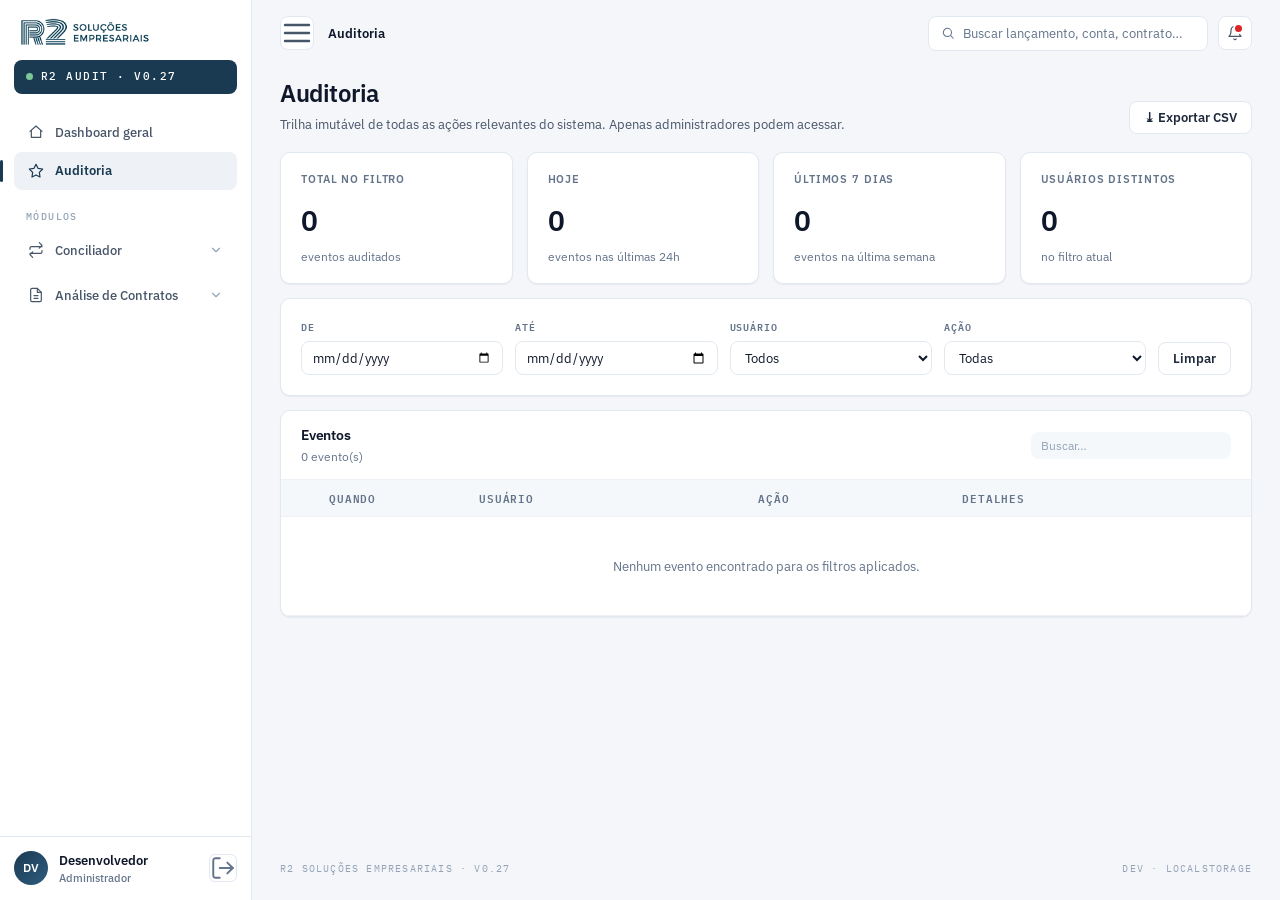
==== auditoria.html @ b6340989 "v0.27 · atalhos de navegacao + filtros persistentes (rel/aud) + skeletons Atalhos de navegacao rapid" ====
<!DOCTYPE html>
<html lang="pt-BR">
<head>
<meta charset="UTF-8">
<meta name="viewport" content="width=device-width, initial-scale=1.0">
<title>Auditoria · R2 Audit</title>
<link rel="stylesheet" href="styles/theme.css?v=0.27">
<link rel="stylesheet" href="shared.css?v=0.27">
<style>
  .aud-head { display: flex; align-items: flex-end; justify-content: space-between; gap: 14px; margin-bottom: 18px; flex-wrap: wrap; }
  .aud-head h1 { font-size: 24px; font-weight: 600; letter-spacing: -0.02em; margin-bottom: 4px; }
  .aud-head p { font-size: 13px; color: var(--ink-3); }

  .aud-filters { display: grid; grid-template-columns: 1fr 1fr 1fr 1fr auto; gap: 12px; align-items: end; }
  .aud-filters .field { display: flex; flex-direction: column; gap: 4px; }
  .aud-filters label {
    font-family: var(--font-mono);
    font-size: 9.5px;
    font-weight: 600;
    text-transform: uppercase;
    letter-spacing: 0.10em;
    color: var(--ink-4);
  }
  .aud-filters input,
  .aud-filters select {
    padding: 7px 10px;
    background: var(--surface);
    color: var(--ink-1);
    border: 1px solid var(--line);
    border-radius: var(--r-md);
    font-size: 12.5px;
    font-family: inherit;
  }
  .aud-filters input:focus,
  .aud-filters select:focus { outline: none; border-color: var(--navy); box-shadow: 0 0 0 3px rgba(26,58,82,.12); }
  @media (max-width: 900px) {
    .aud-filters { grid-template-columns: 1fr 1fr; }
    .aud-filters .actions { grid-column: 1 / -1; display: flex; justify-content: flex-end; }
  }
  @media (max-width: 480px) { .aud-filters { grid-template-columns: 1fr; } }

  .aud-stats {
    display: grid;
    grid-template-columns: repeat(4, 1fr);
    gap: 14px;
    margin-bottom: 14px;
  }
  @media (max-width: 760px) { .aud-stats { grid-template-columns: repeat(2, 1fr); } }

  .aud-tbl { width: 100%; border-collapse: collapse; font-size: 12.5px; }
  .aud-tbl thead th {
    background: var(--navy-tint);
    padding: 10px 16px;
    text-align: left;
    font-family: var(--font-mono);
    font-size: 10.5px;
    text-transform: uppercase;
    letter-spacing: 0.08em;
    color: var(--ink-4);
    font-weight: 600;
    border-bottom: 1px solid var(--line-2);
  }
  .aud-tbl tbody td {
    padding: 11px 16px;
    border-bottom: 1px solid var(--line-2);
    color: var(--ink-2);
    vertical-align: top;
  }
  .aud-tbl tbody tr:hover { background: var(--navy-tint); cursor: pointer; }
  .aud-tbl tbody tr.is-open { background: var(--navy-tint); }
  .aud-tbl .ts {
    font-family: var(--font-mono);
    font-size: 11.5px;
    color: var(--ink-3);
    white-space: nowrap;
  }
  .aud-tbl .acao {
    font-family: var(--font-mono);
    font-size: 11.5px;
    color: var(--navy);
    font-weight: 600;
    white-space: nowrap;
  }
  .aud-tbl .user { font-weight: 500; }
  .aud-tbl .perfil-pill {
    display: inline-block;
    font-family: var(--font-mono);
    font-size: 9.5px;
    padding: 1px 7px;
    border-radius: 999px;
    background: var(--ambig-soft);
    color: var(--ambig);
    margin-left: 4px;
    text-transform: uppercase;
    letter-spacing: 0.06em;
    font-weight: 600;
  }
  .aud-tbl .perfil-pill.operador { background: var(--navy-soft); color: var(--navy); }

  .aud-tbl .det-resumo {
    font-size: 11.5px;
    color: var(--ink-4);
    font-family: var(--font-mono);
  }
  .aud-det {
    background: var(--surface);
    padding: 0;
  }
  .aud-det pre {
    margin: 0;
    padding: 12px 16px;
    font-family: var(--font-mono);
    font-size: 11px;
    color: var(--ink-2);
    background: var(--navy-tint);
    border-top: 1px solid var(--line-2);
    white-space: pre-wrap;
    word-break: break-word;
    line-height: 1.55;
    border-left: 3px solid var(--navy);
    margin-left: 30px;
  }

  @media (max-width: 760px) {
    .aud-tbl { min-width: 640px; }
  }

  .aud-load-more {
    padding: 14px;
    text-align: center;
    border-top: 1px solid var(--line-2);
  }
</style>
</head>
<body>

<div class="r2a-shell r2-app">
  <aside class="r2a-sidebar r2-side"></aside>

  <div class="r2a-main r2-main">
    <header class="r2a-topbar r2-top"></header>

    <div class="r2a-content r2-content">
      <section>

        <div class="aud-head">
          <div>
            <h1>Auditoria</h1>
            <p>Trilha imutável de todas as ações relevantes do sistema. Apenas administradores podem acessar.</p>
          </div>
          <div>
            <button class="r2-btn r2-btn--ghost" id="btn-export">⤓ Exportar CSV</button>
          </div>
        </div>

        <div class="aud-stats" id="aud-stats"></div>

        <div class="r2-card" style="margin-bottom: 14px;">
          <div class="r2-card__body">
            <div class="aud-filters">
              <div class="field">
                <label>De</label>
                <input type="date" id="f-ini">
              </div>
              <div class="field">
                <label>Até</label>
                <input type="date" id="f-fim">
              </div>
              <div class="field">
                <label>Usuário</label>
                <select id="f-user"><option value="all">Todos</option></select>
              </div>
              <div class="field">
                <label>Ação</label>
                <select id="f-acao"><option value="all">Todas</option></select>
              </div>
              <div class="actions">
                <button class="r2-btn r2-btn--ghost" id="btn-limpar">Limpar</button>
              </div>
            </div>
          </div>
        </div>

        <div class="r2-card">
          <div class="r2-card__head">
            <div>
              <h3 class="r2-card__title">Eventos</h3>
              <div class="r2-card__hint" id="head-hint">Carregando…</div>
            </div>
            <div>
              <input type="text" id="f-busca" placeholder="Buscar…" style="padding: 6px 10px; background: var(--navy-tint); border: 0; border-radius: var(--r-md); font-size: 12px; width: 200px;">
            </div>
          </div>
          <div class="r2-card__body r2-card__body--flush">
            <table class="aud-tbl">
              <thead>
                <tr>
                  <th style="width: 30px;"></th>
                  <th style="width: 150px;">Quando</th>
                  <th>Usuário</th>
                  <th>Ação</th>
                  <th>Detalhes</th>
                </tr>
              </thead>
              <tbody id="tbody-aud">
                <tr><td colspan="5" style="padding: 32px; text-align: center; color: var(--ink-4);">Carregando…</td></tr>
              </tbody>
            </table>
            <div class="aud-load-more" id="aud-load-more" style="display: none;">
              <button class="r2-btn r2-btn--ghost" id="btn-load-more">Carregar mais 100</button>
            </div>
          </div>
        </div>

      </section>
    </div>

    <footer class="r2a-footer r2-footer"></footer>
  </div>
</div>

<script src="config.js?v=0.27"></script>
<script src="shared.js?v=0.27"></script>
<script src="mock-data.js?v=0.27"></script>
<script src="data.js?v=0.27"></script>
<script>
  if (R2A.requireAuth()) {
    R2A.renderShell({ auditoria: true });
    R2A.renderFooter();
    R2A.data.init();

    const u = R2A.session.user();
    if (u.perfil !== 'admin') {
      document.querySelector('.r2-content').innerHTML = `
        <div class="r2-empty">
          <div class="icon">🔒</div>
          <h2>Acesso restrito</h2>
          <p>Apenas administradores podem acessar a auditoria. Você está como ${u.perfil || 'operador'}.</p>
          <a href="index.html" class="r2-btn r2-btn--primary" style="margin-top: 14px;">Voltar ao painel</a>
        </div>
      `;
    } else {
      iniciar();
    }

    async function iniciar() {
      const State = {
        eventos: [],
        filtered: [],
        pagina: 1,
        porPagina: 100
      };

      function uniqueValues(arr, key) {
        return [...new Set(arr.map(x => x[key]).filter(Boolean))].sort();
      }

      function fmtTs(iso) {
        if (!iso) return '—';
        const d = new Date(iso);
        const dd = String(d.getDate()).padStart(2, '0');
        const mm = String(d.getMonth() + 1).padStart(2, '0');
        const hh = String(d.getHours()).padStart(2, '0');
        const mn = String(d.getMinutes()).padStart(2, '0');
        const ss = String(d.getSeconds()).padStart(2, '0');
        return `${dd}/${mm}/${d.getFullYear()} ${hh}:${mn}:${ss}`;
      }

      function resumoDetalhes(det) {
        if (!det || typeof det !== 'object') return '—';
        const entries = Object.entries(det);
        if (entries.length === 0) return '—';
        const partes = entries.slice(0, 3).map(([k, v]) => {
          let txt;
          if (typeof v === 'object' && v !== null) txt = '…';
          else if (typeof v === 'string' && v.length > 40) txt = v.slice(0, 37) + '…';
          else txt = String(v);
          return `${k}: ${txt}`;
        });
        return partes.join(' · ') + (entries.length > 3 ? ' …' : '');
      }

      async function carregar() {
        document.getElementById('tbody-aud').innerHTML = R2A.skeleton.rows(6, ['w-8','w-15','w-20','w-15','w-30']);
        State.eventos = await R2A.data.list(R2A_CONFIG.COLLECTIONS.AUDITORIA);
        // Mais recentes primeiro
        State.eventos.sort((a, b) => (b.ts || '').localeCompare(a.ts || ''));
        popularFiltros();
        // Restaurar filtros persistidos antes de aplicar
        const f = R2A.filtros.load('auditoria', null);
        if (f) {
          if (f.ini)  document.getElementById('f-ini').value  = f.ini;
          if (f.fim)  document.getElementById('f-fim').value  = f.fim;
          if (f.user) document.getElementById('f-user').value = f.user;
          if (f.acao) document.getElementById('f-acao').value = f.acao;
          if (f.q)    document.getElementById('f-busca').value = f.q;
        }
        aplicarFiltros();
      }

      function popularFiltros() {
        const users = uniqueValues(State.eventos, 'usuario_nome');
        const acoes = uniqueValues(State.eventos, 'acao');
        document.getElementById('f-user').innerHTML =
          '<option value="all">Todos</option>' + users.map(u => `<option value="${u}">${u}</option>`).join('');
        document.getElementById('f-acao').innerHTML =
          '<option value="all">Todas</option>' + acoes.map(a => `<option value="${a}">${a}</option>`).join('');
      }

      function aplicarFiltros() {
        const ini = document.getElementById('f-ini').value;
        const fim = document.getElementById('f-fim').value;
        const user = document.getElementById('f-user').value;
        const acao = document.getElementById('f-acao').value;
        const q = (document.getElementById('f-busca').value || '').toLowerCase().trim();
        // Persiste entre visitas
        R2A.filtros.save('auditoria', { ini, fim, user, acao, q });

        State.filtered = State.eventos.filter(e => {
          const data = (e.ts || '').slice(0, 10);
          if (ini && data < ini) return false;
          if (fim && data > fim) return false;
          if (user !== 'all' && e.usuario_nome !== user) return false;
          if (acao !== 'all' && e.acao !== acao) return false;
          if (q) {
            const txt = JSON.stringify(e).toLowerCase();
            if (!txt.includes(q)) return false;
          }
          return true;
        });

        State.pagina = 1;
        render();
      }

      function render() {
        const total = State.filtered.length;
        const fim = State.pagina * State.porPagina;
        const lista = State.filtered.slice(0, fim);

        document.getElementById('head-hint').textContent =
          `${total.toLocaleString('pt-BR')} evento(s)${total > lista.length ? ` · mostrando ${lista.length.toLocaleString('pt-BR')}` : ''}`;

        // Stats
        const hoje = new Date().toISOString().slice(0, 10);
        const seteDias = new Date(); seteDias.setDate(seteDias.getDate() - 7);
        const seteDiasISO = seteDias.toISOString().slice(0, 10);

        const stats = {
          total: total,
          hoje: State.filtered.filter(e => (e.ts || '').startsWith(hoje)).length,
          semana: State.filtered.filter(e => (e.ts || '').slice(0, 10) >= seteDiasISO).length,
          usuarios: uniqueValues(State.filtered, 'usuario_nome').length
        };
        document.getElementById('aud-stats').innerHTML = `
          <div class="r2-kpi">
            <div class="r2-kpi__head"><span class="r2-kpi__label">Total no filtro</span></div>
            <div class="r2-kpi__row"><span class="r2-kpi__value">${stats.total.toLocaleString('pt-BR')}</span></div>
            <div class="r2-kpi__sub">eventos auditados</div>
          </div>
          <div class="r2-kpi">
            <div class="r2-kpi__head"><span class="r2-kpi__label">Hoje</span></div>
            <div class="r2-kpi__row"><span class="r2-kpi__value">${stats.hoje}</span></div>
            <div class="r2-kpi__sub">eventos nas últimas 24h</div>
          </div>
          <div class="r2-kpi">
            <div class="r2-kpi__head"><span class="r2-kpi__label">Últimos 7 dias</span></div>
            <div class="r2-kpi__row"><span class="r2-kpi__value">${stats.semana}</span></div>
            <div class="r2-kpi__sub">eventos na última semana</div>
          </div>
          <div class="r2-kpi">
            <div class="r2-kpi__head"><span class="r2-kpi__label">Usuários distintos</span></div>
            <div class="r2-kpi__row"><span class="r2-kpi__value">${stats.usuarios}</span></div>
            <div class="r2-kpi__sub">no filtro atual</div>
          </div>
        `;

        // Tabela
        const tbody = document.getElementById('tbody-aud');
        if (lista.length === 0) {
          tbody.innerHTML = `<tr><td colspan="5" style="padding: 40px; text-align: center; color: var(--ink-4);">Nenhum evento encontrado para os filtros aplicados.</td></tr>`;
        } else {
          tbody.innerHTML = lista.map((e, i) => {
            const perfilClass = e.usuario_perfil === 'operador' ? 'operador' : '';
            const detalhesObj = e.detalhes || {};
            // log antigo armazenava os detalhes inline no doc; tenta extrair também
            const detExtra = {};
            Object.keys(e).forEach(k => {
              if (!['id', 'acao', 'usuario_uid', 'usuario_nome', 'usuario_perfil', 'ts', 'detalhes', 'criado_em', 'atualizado_em'].includes(k)) {
                detExtra[k] = e[k];
              }
            });
            const detFull = { ...detalhesObj, ...detExtra };
            return `
              <tr data-i="${i}">
                <td style="text-align: center; color: var(--ink-5);">▸</td>
                <td><span class="ts">${fmtTs(e.ts)}</span></td>
                <td>
                  <span class="user">${e.usuario_nome || '—'}</span>
                  ${e.usuario_perfil ? `<span class="perfil-pill ${perfilClass}">${e.usuario_perfil}</span>` : ''}
                </td>
                <td><span class="acao">${e.acao || '—'}</span></td>
                <td><span class="det-resumo">${resumoDetalhes(detFull)}</span></td>
              </tr>
              <tr id="det-${i}" style="display: none;">
                <td colspan="5" class="aud-det">
                  <pre>${escapeHtml(JSON.stringify(detFull, null, 2))}</pre>
                </td>
              </tr>
            `;
          }).join('');

          tbody.querySelectorAll('tr[data-i]').forEach(tr => {
            tr.addEventListener('click', () => {
              const i = tr.dataset.i;
              const det = document.getElementById('det-' + i);
              const aberto = det.style.display !== 'none';
              det.style.display = aberto ? 'none' : '';
              tr.classList.toggle('is-open', !aberto);
              tr.querySelector('td').textContent = aberto ? '▸' : '▾';
            });
          });
        }

        const loadMore = document.getElementById('aud-load-more');
        loadMore.style.display = total > lista.length ? '' : 'none';
      }

      function escapeHtml(s) {
        return String(s).replace(/[&<>"']/g, c =>
          ({ '&': '&amp;', '<': '&lt;', '>': '&gt;', '"': '&quot;', "'": '&#39;' }[c]));
      }

      function exportarCSV() {
        const headers = ['quando', 'usuario_nome', 'usuario_perfil', 'acao', 'detalhes'];
        const linhas = State.filtered.map(e => [
          fmtTs(e.ts),
          (e.usuario_nome || '').replace(/"/g, '""'),
          (e.usuario_perfil || ''),
          (e.acao || '').replace(/"/g, '""'),
          JSON.stringify(e.detalhes || {}).replace(/"/g, '""')
        ].map(v => `"${v}"`).join(';'));
        const csv = '﻿' + headers.join(';') + '\n' + linhas.join('\n');
        const blob = new Blob([csv], { type: 'text/csv;charset=utf-8;' });
        const url = URL.createObjectURL(blob);
        const a = document.createElement('a');
        a.href = url;
        a.download = `auditoria_${new Date().toISOString().slice(0, 10)}.csv`;
        a.click();
        URL.revokeObjectURL(url);
        R2A.toast(`${State.filtered.length} evento(s) exportado(s)`, 'success');
      }

      // Bindings
      ['f-ini', 'f-fim', 'f-user', 'f-acao'].forEach(id => {
        document.getElementById(id).addEventListener('change', aplicarFiltros);
      });
      document.getElementById('f-busca').addEventListener('input', () => {
        clearTimeout(window._audBuscaTimer);
        window._audBuscaTimer = setTimeout(aplicarFiltros, 200);
      });
      document.getElementById('btn-limpar').addEventListener('click', () => {
        ['f-ini', 'f-fim', 'f-busca'].forEach(id => document.getElementById(id).value = '');
        document.getElementById('f-user').value = 'all';
        document.getElementById('f-acao').value = 'all';
        R2A.filtros.clear('auditoria');
        aplicarFiltros();
      });
      document.getElementById('btn-load-more').addEventListener('click', () => {
        State.pagina++;
        render();
      });
      document.getElementById('btn-export').addEventListener('click', exportarCSV);

      await carregar();
    }
  }
</script>

</body>
</html>
---- styles/theme.css ----
/* ============================================================
   R2 Audit · theme.css
   Direção visual D2 · SaaS moderno · navy + tabular nums + IBM Plex
   Esta é a fonte da verdade dos tokens. Não duplicar valores nas páginas.
   ============================================================ */

@import url('https://fonts.googleapis.com/css2?family=IBM+Plex+Sans:wght@300;400;500;600;700&family=IBM+Plex+Mono:wght@400;500&display=swap');

:root {
  /* Brand */
  --navy:        #1A3A52;
  --navy-2:      #244B68;
  --navy-deep:   #0F2433;
  --navy-soft:   #EEF2F6;
  --navy-tint:   #F5F8FB;

  /* Ink (texto) */
  --ink-1: #0F172A;
  --ink-2: #1E293B;
  --ink-3: #475569;
  --ink-4: #64748B;
  --ink-5: #94A3B8;

  /* Surfaces */
  --bg:      #F4F6F9;
  --surface: #FFFFFF;
  --line:    #E2E8F0;
  --line-2:  #EEF2F6;

  /* Estados */
  --ok:        #16A34A;  --ok-soft:   #E8F5EC;
  --warn:      #D97706;  --warn-soft: #FBF3E5;
  --err:       #DC2626;  --err-soft:  #FCEBEB;
  --info:      #0891B2;  --info-soft: #E0F2F7;
  --ambig:     #A855F7;  --ambig-soft:#F3E8FF;

  /* Tipografia */
  --font-sans: 'IBM Plex Sans', system-ui, -apple-system, 'Segoe UI', Roboto, sans-serif;
  --font-mono: 'IBM Plex Mono', ui-monospace, Menlo, Consolas, monospace;

  /* Sombras (duas camadas, sutis) */
  --shadow-card: 0 1px 2px rgba(15,23,42,.04), 0 1px 0 rgba(15,23,42,.02);
  --shadow-pop:  0 4px 12px rgba(15,23,42,.06), 0 1px 0 rgba(15,23,42,.03);

  /* Raios */
  --r-sm: 6px;
  --r-md: 8px;
  --r-lg: 10px;
  --r-xl: 12px;

  /* Compat — tokens legados resolvidos para os novos (mantém shared.css antiga funcionando) */
  --bg-canvas: var(--bg);
  --primary: var(--navy);
  --primary-light: var(--navy-2);
  --primary-dark: var(--navy-deep);
  --accent: var(--navy);
  --accent-dim: var(--navy-deep);
  --highlight: var(--navy);
  --highlight-dim: var(--navy-deep);
  --text: var(--ink-1);
  --text-2: var(--ink-3);
  --text-dim: var(--ink-3);
  --muted: var(--ink-4);
  --text-muted: var(--ink-4);
  --accent-text: var(--navy);
  --highlight-text: var(--navy);
  --surface-2: var(--navy-tint);
  --surface-3: var(--line-2);
  --neutral-bg: var(--line-2);
  --border: var(--line);
  --border-strong: var(--ink-5);
  --shadow-sm: var(--shadow-card);
  --shadow: var(--shadow-card);
  --shadow-lg: var(--shadow-pop);
  --radius: var(--r-md);
  --radius-lg: var(--r-lg);
  --accent-bg: var(--navy-soft);
  --accent-bg-strong: var(--navy-soft);
  --accent-glow: rgba(26,58,82,0.12);
  --highlight-bg: var(--navy-soft);
  --highlight-bg-strong: var(--navy-soft);
  --highlight-glow: rgba(26,58,82,0.12);
  --success: var(--ok);
  --success-text: var(--ok);
  --success-bg: var(--ok-soft);
  --warning: var(--warn);
  --warning-bg: var(--warn-soft);
  --danger: var(--err);
  --danger-text: var(--err);
  --danger-bg: var(--err-soft);
  --violet: var(--ambig);
  --violet-text: var(--ambig);
  --violet-bg: var(--ambig-soft);
  --gray-grad-dark: var(--navy-deep);
  --gray-grad-mid: var(--navy);
  --gray-grad-light: var(--ink-4);
  --gray-grad-fade: var(--line);
  --gray-glow: rgba(15,23,42,0.06);
  --gray-glow-strong: rgba(15,23,42,0.10);
}

* { box-sizing: border-box; margin: 0; padding: 0; }
html, body { height: 100%; }

body {
  font-family: var(--font-sans);
  font-size: 13.5px;
  line-height: 1.5;
  color: var(--ink-2);
  background: var(--bg);
  -webkit-font-smoothing: antialiased;
  text-rendering: optimizeLegibility;
}

h1, h2, h3, h4 { color: var(--ink-1); letter-spacing: -0.015em; font-weight: 600; margin: 0; }
h1 { font-size: 24px; }
h2 { font-size: 18px; }
h3 { font-size: 14px; }

.r2-mono, code, kbd { font-family: var(--font-mono); }
.r2-num { font-variant-numeric: tabular-nums; }

::placeholder { color: var(--ink-5); }

/* Foco visível consistente em todos elementos interativos */
:where(button, a, input, select, textarea, [tabindex]):focus-visible {
  outline: none;
  box-shadow: 0 0 0 3px rgba(26, 58, 82, 0.30);
  border-radius: var(--r-sm);
}
.r2-side__item:focus-visible,
.r2-side__sub a:focus-visible {
  box-shadow: inset 0 0 0 2px var(--navy);
  border-radius: var(--r-md);
}

/* Skip link · primeira parada do Tab */
.r2-skip {
  position: absolute;
  left: 8px;
  top: -40px;
  z-index: 9999;
  background: var(--navy);
  color: #fff;
  padding: 8px 14px;
  border-radius: var(--r-md);
  font-size: 12.5px;
  font-weight: 600;
  text-decoration: none;
  transition: top .15s;
}
.r2-skip:focus { top: 8px; outline: 2px solid var(--ink-1); outline-offset: 2px; }

/* Visually hidden helper · acessível mas invisível visualmente */
.r2-sr-only {
  position: absolute;
  width: 1px; height: 1px;
  padding: 0; margin: -1px;
  overflow: hidden;
  clip: rect(0,0,0,0);
  white-space: nowrap;
  border: 0;
}

/* ============================================================
   SHELL · sidebar + topbar (estrutura nova .r2-side / .r2-top)
   Aliases: .r2a-shell .r2a-sidebar .r2a-topbar .r2a-main .r2a-content .r2a-footer
   ============================================================ */
.r2-app,
.r2a-shell {
  display: grid;
  grid-template-columns: var(--sidebar-w, 252px) 1fr;
  min-height: 100vh;
  transition: grid-template-columns .2s ease;
}
.r2-app.is-collapsed,
.r2a-shell.sidebar-collapsed { grid-template-columns: 76px 1fr; }

.r2a-shell .r2a-sidebar { /* aplicado abaixo via aliases */ }

.r2-side,
.r2a-sidebar {
  background: var(--surface);
  border-right: 1px solid var(--line);
  display: flex;
  flex-direction: column;
  position: sticky;
  top: 0;
  height: 100vh;
  overflow: hidden;
  z-index: 50;
}

.r2-side__brand {
  padding: 18px 20px 14px;
  display: flex;
  align-items: center;
  gap: 10px;
}
.r2-side__brand img { max-width: 130px; max-height: 30px; width: auto; height: auto; display: block; }
.r2-app.is-collapsed .r2-side__brand { padding: 18px 14px 14px; justify-content: center; }
.r2-app.is-collapsed .r2-side__brand img { max-width: 36px; max-height: 36px; }

.r2-side__pill {
  margin: 0 14px 16px;
  padding: 9px 12px;
  background: var(--navy);
  color: #fff;
  border-radius: var(--r-md);
  font-family: var(--font-mono);
  font-size: 10.5px;
  font-weight: 500;
  text-transform: uppercase;
  letter-spacing: 0.14em;
  display: inline-flex;
  align-items: center;
  gap: 8px;
}
.r2-side__pill .dot {
  width: 7px; height: 7px;
  background: #7BC796;
  border-radius: 999px;
  flex-shrink: 0;
}
.r2-app.is-collapsed .r2-side__pill { display: none; }

.r2-side__nav {
  flex: 1;
  padding: 4px 14px;
  overflow-y: auto;
  display: flex;
  flex-direction: column;
  gap: 1px;
}
.r2-side__nav::-webkit-scrollbar { width: 5px; }
.r2-side__nav::-webkit-scrollbar-thumb { background: var(--line); border-radius: 999px; }

.r2-side__group {
  font-family: var(--font-mono);
  font-size: 10px;
  font-weight: 500;
  text-transform: uppercase;
  letter-spacing: 0.14em;
  color: var(--ink-5);
  padding: 18px 12px 8px;
}

.r2-side__item {
  display: flex;
  align-items: center;
  gap: 11px;
  padding: 9px 14px;
  border-radius: var(--r-md);
  text-decoration: none;
  color: var(--ink-3);
  font-size: 13px;
  font-weight: 500;
  cursor: pointer;
  border: 0;
  background: transparent;
  font-family: inherit;
  width: 100%;
  text-align: left;
  position: relative;
  transition: background .12s, color .12s;
}
.r2-side__item:hover { background: var(--navy-tint); color: var(--ink-1); }
.r2-side__item .chev {
  margin-left: auto;
  width: 14px; height: 14px;
  color: var(--ink-5);
  transition: transform .2s;
}
.r2-side__item.is-expanded .chev { transform: rotate(180deg); }

.r2-side__item svg { width: 16px; height: 16px; flex-shrink: 0; }

.r2-side__item.is-active {
  background: var(--navy-soft);
  color: var(--navy);
  font-weight: 600;
}
.r2-side__item.is-active::before {
  content: '';
  position: absolute;
  left: -14px;
  top: 8px;
  bottom: 8px;
  width: 3px;
  background: var(--navy);
  border-radius: 999px;
}

.r2-side__sub {
  margin: 2px 0 6px 12px;
  padding-left: 16px;
  border-left: 1px solid var(--line);
  display: flex;
  flex-direction: column;
  gap: 1px;
  max-height: 0;
  overflow: hidden;
  transition: max-height .25s ease;
}
.r2-side__sub.is-open { max-height: 360px; padding-top: 4px; padding-bottom: 4px; }

.r2-side__sub a {
  padding: 7px 12px;
  border-radius: var(--r-sm);
  text-decoration: none;
  color: var(--ink-4);
  font-size: 12.5px;
  font-weight: 500;
  position: relative;
  transition: background .12s, color .12s;
}
.r2-side__sub a:hover { background: var(--navy-tint); color: var(--ink-2); }
.r2-side__sub a.is-active {
  background: var(--navy-soft);
  color: var(--navy);
  font-weight: 600;
}
.r2-side__sub a.is-active::before {
  content: '';
  position: absolute;
  left: -17px;
  top: 8px;
  bottom: 8px;
  width: 3px;
  background: var(--navy);
  border-radius: 999px;
}

.r2-side__user {
  border-top: 1px solid var(--line);
  padding: 14px;
  display: flex;
  align-items: center;
  gap: 11px;
}
.r2-side__user .avatar {
  width: 34px; height: 34px;
  border-radius: 999px;
  background: linear-gradient(135deg, #1A3A52, #2E5C7E);
  color: #fff;
  display: flex; align-items: center; justify-content: center;
  font-size: 12px; font-weight: 600;
  letter-spacing: 0.02em;
  flex-shrink: 0;
}
.r2-side__user .meta { flex: 1; min-width: 0; }
.r2-side__user .name {
  font-size: 12.5px;
  font-weight: 600;
  color: var(--ink-1);
  white-space: nowrap;
  overflow: hidden;
  text-overflow: ellipsis;
}
.r2-side__user .role {
  font-size: 11px;
  color: var(--ink-4);
  font-weight: 500;
}
.r2-side__user .logout {
  background: transparent;
  border: 1px solid var(--line);
  border-radius: var(--r-sm);
  width: 28px; height: 28px;
  display: flex; align-items: center; justify-content: center;
  color: var(--ink-4);
  cursor: pointer;
  transition: background .12s, color .12s;
}
.r2-side__user .logout:hover { background: var(--err-soft); color: var(--err); border-color: #F4C7C7; }
.r2-app.is-collapsed .r2-side__user .meta,
.r2-app.is-collapsed .r2-side__user .logout { display: none; }
.r2-app.is-collapsed .r2-side__user { justify-content: center; }
.r2-app.is-collapsed .r2-side__item span,
.r2-app.is-collapsed .r2-side__item .chev,
.r2-app.is-collapsed .r2-side__group,
.r2-app.is-collapsed .r2-side__sub { display: none; }
.r2-app.is-collapsed .r2-side__item { justify-content: center; padding: 11px; }
.r2-app.is-collapsed .r2-side__item.is-active::before { left: -8px; }

/* MAIN AREA */
.r2-main,
.r2a-main {
  display: flex;
  flex-direction: column;
  min-width: 0;
  background: var(--bg);
  min-height: 100vh;
}

.r2-top,
.r2a-topbar {
  padding: 16px 28px 6px;
  display: flex;
  align-items: center;
  gap: 16px;
  position: sticky;
  top: 0;
  z-index: 40;
  backdrop-filter: blur(8px);
  background: rgba(244,246,249,0.85);
  border: 0;
  box-shadow: none;
  height: auto;
}
.r2-top__left { display: flex; align-items: center; gap: 14px; flex: 1; }
.r2-top__right { display: flex; align-items: center; gap: 10px; }

.r2-top__menu {
  width: 34px; height: 34px;
  background: var(--surface);
  border: 1px solid var(--line);
  border-radius: var(--r-md);
  cursor: pointer;
  color: var(--ink-3);
  display: flex; align-items: center; justify-content: center;
  font-size: 16px;
  transition: background .12s;
}
.r2-top__menu:hover { background: var(--navy-tint); }

.r2-crumbs {
  display: flex;
  align-items: center;
  gap: 8px;
  font-size: 13px;
}
.r2-crumbs span {
  color: var(--ink-4);
  font-weight: 500;
}
.r2-crumbs span.is-current {
  color: var(--ink-1);
  font-weight: 600;
}
.r2-crumbs svg, .r2-crumbs .sep {
  width: 12px; height: 12px;
  color: var(--ink-5);
}

.r2-search {
  display: flex;
  align-items: center;
  gap: 8px;
  width: 280px;
  padding: 7px 12px;
  background: var(--surface);
  border: 1px solid var(--line);
  border-radius: var(--r-md);
  color: var(--ink-4);
  font-size: 12.5px;
}
.r2-search svg { width: 14px; height: 14px; flex-shrink: 0; }
.r2-search input {
  flex: 1;
  border: 0;
  outline: none;
  background: transparent;
  font: inherit;
  color: var(--ink-2);
}
.r2-search input::placeholder { color: var(--ink-4); }

.r2-icon-btn {
  width: 34px; height: 34px;
  background: var(--surface);
  border: 1px solid var(--line);
  border-radius: var(--r-md);
  cursor: pointer;
  color: var(--ink-3);
  display: flex; align-items: center; justify-content: center;
  position: relative;
  transition: background .12s;
}
.r2-icon-btn:hover { background: var(--navy-tint); }
.r2-icon-btn.has-dot::after {
  content: '';
  position: absolute;
  top: 6px; right: 7px;
  width: 7px; height: 7px;
  background: var(--err);
  border: 2px solid var(--surface);
  border-radius: 999px;
}
.r2-icon-btn svg { width: 16px; height: 16px; }

.r2-content,
.r2a-content {
  flex: 1;
  padding: 18px 28px 32px;
  min-width: 0;
  overflow-y: visible;
  overflow-x: hidden;
}

.r2-footer,
.r2a-footer {
  background: transparent;
  border: 0;
  padding: 14px 28px 24px;
  font-family: var(--font-mono);
  font-size: 10px;
  letter-spacing: 0.12em;
  color: var(--ink-5);
  text-transform: uppercase;
  display: flex;
  justify-content: space-between;
  align-items: center;
}

/* ============================================================
   COMPONENTES
   ============================================================ */

/* Card */
.r2-card {
  background: var(--surface);
  border: 1px solid var(--line);
  border-radius: var(--r-lg);
  box-shadow: var(--shadow-card);
  overflow: hidden;
}
.r2-card__head {
  padding: 14px 20px;
  border-bottom: 1px solid var(--line-2);
  display: flex; align-items: center; justify-content: space-between;
  gap: 12px;
}
.r2-card__title { font-size: 13.5px; font-weight: 600; color: var(--ink-1); margin: 0; }
.r2-card__hint  { font-size: 11.5px; color: var(--ink-4); margin-top: 2px; font-weight: 400; }
.r2-card__body  { padding: 20px; }
.r2-card__body--flush { padding: 0; }
.r2-card__body--tight { padding: 10px 14px; }

/* KPI */
.r2-kpi {
  background: var(--surface);
  border: 1px solid var(--line);
  border-radius: var(--r-lg);
  box-shadow: var(--shadow-card);
  padding: 18px 20px;
}
.r2-kpi__head {
  display: flex;
  align-items: center;
  justify-content: space-between;
  margin-bottom: 12px;
}
.r2-kpi__label {
  font-size: 11px;
  font-weight: 600;
  text-transform: uppercase;
  letter-spacing: 0.08em;
  color: var(--ink-4);
}
.r2-kpi__icon {
  width: 30px; height: 30px;
  background: var(--navy-tint);
  color: var(--navy);
  border-radius: var(--r-md);
  display: flex; align-items: center; justify-content: center;
}
.r2-kpi__icon svg { width: 15px; height: 15px; }
.r2-kpi__row {
  display: flex;
  align-items: baseline;
  gap: 10px;
  flex-wrap: wrap;
}
.r2-kpi__value {
  font-size: 28px;
  font-weight: 600;
  color: var(--ink-1);
  letter-spacing: -0.015em;
  font-variant-numeric: tabular-nums;
}
.r2-kpi__value .unit { font-size: 14px; font-weight: 500; color: var(--ink-4); margin-left: 3px; }
.r2-kpi__delta {
  font-size: 11.5px;
  font-weight: 600;
  display: inline-flex;
  align-items: center;
  gap: 2px;
}
.r2-kpi__delta--up   { color: var(--ok); }
.r2-kpi__delta--down { color: var(--err); }
.r2-kpi__delta--flat { color: var(--ink-4); }
.r2-kpi__sub {
  font-size: 11.5px;
  color: var(--ink-4);
  margin-top: 6px;
}

/* Botões */
.r2-btn {
  display: inline-flex;
  align-items: center;
  gap: 7px;
  padding: 8px 14px;
  border-radius: var(--r-md);
  font-size: 12.5px;
  font-weight: 600;
  border: 1px solid transparent;
  cursor: pointer;
  font-family: inherit;
  text-decoration: none;
  transition: background .12s, border-color .12s, color .12s;
  white-space: nowrap;
  line-height: 1.2;
}
.r2-btn:disabled { opacity: 0.45; cursor: not-allowed; }
.r2-btn--sm { padding: 6px 12px; font-size: 12px; }
.r2-btn--xs { padding: 4px 10px; font-size: 11px; }

.r2-btn--primary {
  background: var(--navy);
  color: #fff;
  border-color: var(--navy-deep);
  box-shadow: 0 1px 0 rgba(0,0,0,.08);
}
.r2-btn--primary:hover:not(:disabled) { background: var(--navy-deep); }

.r2-btn--success {
  background: var(--ok);
  color: #fff;
  border-color: #128A3D;
  box-shadow: 0 1px 0 rgba(0,0,0,.08);
}
.r2-btn--success:hover:not(:disabled) { background: #128A3D; }

.r2-btn--ghost {
  background: var(--surface);
  color: var(--ink-2);
  border-color: var(--line);
}
.r2-btn--ghost:hover:not(:disabled) { background: var(--navy-tint); border-color: var(--ink-5); }

.r2-btn--quiet {
  background: transparent;
  color: var(--ink-3);
  border: 0;
}
.r2-btn--quiet:hover:not(:disabled) { background: var(--navy-tint); color: var(--ink-1); }

.r2-btn--danger {
  background: var(--surface);
  color: var(--err);
  border-color: #F4C7C7;
}
.r2-btn--danger:hover:not(:disabled) { background: var(--err-soft); }

.r2-btn--hero {
  background: rgba(255,255,255,.95);
  color: var(--navy);
  border-color: transparent;
  font-weight: 600;
}
.r2-btn--hero:hover { background: #fff; }
.r2-btn--hero-ghost {
  background: transparent;
  color: #fff;
  border-color: rgba(255,255,255,.25);
}
.r2-btn--hero-ghost:hover { background: rgba(255,255,255,.10); border-color: rgba(255,255,255,.45); }

/* Badge / status */
.r2-status {
  display: inline-flex;
  align-items: center;
  gap: 6px;
  font-size: 11.5px;
  color: var(--ink-2);
  font-weight: 500;
  white-space: nowrap;
}
.r2-status::before {
  content: '';
  width: 7px; height: 7px;
  border-radius: 999px;
  background: var(--ink-5);
  flex-shrink: 0;
}
.r2-status[data-kind="pendente"]::before     { background: #D97706; }
.r2-status[data-kind="conciliado"]::before   { background: #16A34A; }
.r2-status[data-kind="ambiguo"]::before      { background: #A855F7; }
.r2-status[data-kind="erro"]::before,
.r2-status[data-kind="atraso"]::before       { background: #DC2626; }
.r2-status[data-kind="justificado"]::before  { background: #0891B2; }
.r2-status[data-kind="ignorado"]::before     { background: #94A3B8; }
.r2-status[data-kind="analise"]::before      { background: #A855F7; }
.r2-status[data-kind="carencia"]::before     { background: #94A3B8; }
.r2-status[data-kind="aberta"]::before       { background: #94A3B8; }
.r2-status[data-kind="pago"]::before         { background: #16A34A; }
.r2-status[data-kind="pago_menor"]::before   { background: #D97706; }
.r2-status[data-kind="pago_maior"]::before   { background: #A855F7; }

/* Pílula uppercase (ATIVO, EM BREVE, badges de tag) */
.r2-pill {
  display: inline-flex;
  align-items: center;
  gap: 5px;
  font-size: 10.5px;
  font-weight: 600;
  letter-spacing: 0.06em;
  text-transform: uppercase;
  padding: 3px 9px;
  border-radius: 999px;
  background: var(--navy-soft);
  color: var(--navy);
}
.r2-pill--ok    { background: var(--ok-soft);    color: var(--ok); }
.r2-pill--warn  { background: var(--warn-soft);  color: var(--warn); }
.r2-pill--err   { background: var(--err-soft);   color: var(--err); }
.r2-pill--info  { background: var(--info-soft);  color: var(--info); }
.r2-pill--ambig { background: var(--ambig-soft); color: var(--ambig); }
.r2-pill--mute  { background: var(--line-2);     color: var(--ink-4); }
.r2-pill .dot {
  width: 6px; height: 6px;
  background: currentColor;
  border-radius: 999px;
  opacity: 0.85;
}

/* Tabela */
.r2-table {
  width: 100%;
  border-collapse: collapse;
  font-size: 12.5px;
}
.r2-table thead th {
  text-align: left;
  padding: 10px 18px;
  background: var(--navy-tint);
  font-size: 10.5px;
  font-weight: 600;
  letter-spacing: 0.10em;
  text-transform: uppercase;
  color: var(--ink-4);
  border-bottom: 1px solid var(--line-2);
  position: sticky;
  top: 0;
  z-index: 1;
}
.r2-table thead th.num    { text-align: right; }
.r2-table thead th.center { text-align: center; }
.r2-table tbody td {
  padding: 12px 18px;
  border-bottom: 1px solid var(--line-2);
  color: var(--ink-2);
  vertical-align: middle;
}
.r2-table tbody tr:last-child td { border-bottom: 0; }
.r2-table tbody tr:hover { background: var(--navy-tint); }
.r2-table .num {
  text-align: right;
  font-variant-numeric: tabular-nums;
  font-weight: 500;
  color: var(--ink-1);
}
.r2-table .num.is-neg { color: var(--err); }
.r2-table .num.is-pos { color: var(--ok); }
.r2-table .date {
  color: var(--ink-4);
  font-family: var(--font-mono);
  font-size: 11.5px;
}
.r2-table .center { text-align: center; }
.r2-table tbody tr.is-row-warn  { background: var(--warn-soft); }
.r2-table tbody tr.is-row-err   { background: var(--err-soft); }
.r2-table tbody tr.is-carencia td { color: var(--ink-4); font-style: italic; }

/* Filterbar */
.r2-filterbar {
  display: flex;
  align-items: center;
  gap: 16px;
  padding: 12px 18px;
  margin-bottom: 14px;
  flex-wrap: wrap;
}
.r2-filterbar .field { display: flex; align-items: center; gap: 10px; }
.r2-filterbar .label {
  font-size: 10.5px;
  font-weight: 600;
  text-transform: uppercase;
  letter-spacing: 0.12em;
  color: var(--ink-4);
}
.r2-filterbar .pill,
.r2-filterbar select {
  padding: 6px 10px;
  background: var(--navy-tint);
  color: var(--ink-2);
  font-size: 12.5px;
  font-weight: 500;
  border: 0;
  border-radius: var(--r-md);
  cursor: pointer;
  font-family: inherit;
}
.r2-filterbar .divider {
  width: 1px;
  align-self: stretch;
  background: var(--line);
  margin: 2px 0;
}
.r2-filterbar .spacer { flex: 1; }
.r2-filterbar input[type="date"],
.r2-filterbar input[type="text"] {
  padding: 6px 10px;
  background: var(--surface);
  color: var(--ink-2);
  border: 1px solid var(--line);
  border-radius: var(--r-md);
  font-family: inherit;
  font-size: 12.5px;
}

/* Segmented control */
.r2-seg {
  display: inline-flex;
  background: var(--line-2);
  padding: 3px;
  border-radius: var(--r-md);
  gap: 2px;
}
.r2-seg button {
  border: 0;
  background: transparent;
  padding: 6px 12px;
  font-size: 12px;
  color: var(--ink-4);
  border-radius: 6px;
  cursor: pointer;
  font-weight: 500;
  font-family: inherit;
  transition: background .12s, color .12s;
}
.r2-seg button:hover { color: var(--ink-2); }
.r2-seg button.is-on,
.r2-seg button.active {
  background: var(--surface);
  color: var(--ink-1);
  font-weight: 600;
  box-shadow: 0 1px 2px rgba(0,0,0,.06);
}

/* Tabs underline (cadastros sub-abas) */
.r2-tabs {
  display: flex;
  border-bottom: 1px solid var(--line);
  margin-bottom: 16px;
  gap: 4px;
}
.r2-tabs button {
  background: transparent;
  border: 0;
  padding: 10px 14px 11px;
  font-size: 12.5px;
  font-weight: 500;
  color: var(--ink-4);
  border-bottom: 2px solid transparent;
  margin-bottom: -1px;
  cursor: pointer;
  font-family: inherit;
  transition: color .12s, border-color .12s;
}
.r2-tabs button:hover { color: var(--ink-2); }
.r2-tabs button.is-on,
.r2-tabs button.active {
  color: var(--navy);
  border-bottom-color: var(--navy);
  font-weight: 600;
}

/* Form fields */
.r2-field { display: flex; flex-direction: column; gap: 4px; }
.r2-field label,
.r2-form-label {
  font-size: 11px;
  font-weight: 600;
  text-transform: uppercase;
  letter-spacing: 0.08em;
  color: var(--ink-4);
}
.r2-input, input.r2-input,
.r2-field input, .r2-field select, .r2-field textarea {
  width: 100%;
  padding: 9px 12px;
  background: var(--surface);
  color: var(--ink-1);
  border: 1px solid var(--line);
  border-radius: var(--r-md);
  font: inherit;
  font-size: 13px;
}
.r2-field textarea {
  font-family: var(--font-mono);
  font-size: 12px;
  min-height: 80px;
  resize: vertical;
}
.r2-input:focus, .r2-field input:focus, .r2-field select:focus, .r2-field textarea:focus {
  outline: none;
  border-color: var(--navy);
  box-shadow: 0 0 0 3px rgba(26,58,82,.12);
}

/* Hero (dashboard geral) */
.r2-hero {
  background: linear-gradient(135deg, var(--navy) 0%, var(--navy-deep) 100%);
  color: #fff;
  border-radius: var(--r-xl);
  padding: 28px 32px;
  position: relative;
  overflow: hidden;
  margin-bottom: 18px;
  display: flex;
  align-items: center;
  justify-content: space-between;
  gap: 28px;
}
.r2-hero::before, .r2-hero::after {
  content: '';
  position: absolute;
  border-radius: 999px;
  background: rgba(255,255,255,.04);
  pointer-events: none;
}
.r2-hero::before { width: 320px; height: 320px; top: -180px; right: -80px; }
.r2-hero::after  { width: 220px; height: 220px; bottom: -140px; right: 140px; }
.r2-hero__left { position: relative; z-index: 1; max-width: 60%; }
.r2-hero__kicker {
  font-family: var(--font-mono);
  font-size: 11px;
  font-weight: 500;
  letter-spacing: 0.14em;
  text-transform: uppercase;
  opacity: 0.7;
}
.r2-hero h1 {
  color: #fff;
  font-size: 28px;
  font-weight: 600;
  letter-spacing: -0.02em;
  margin: 10px 0 6px;
}
.r2-hero p {
  font-size: 13.5px;
  opacity: 0.85;
  max-width: 480px;
}
.r2-hero__actions { display: flex; gap: 10px; position: relative; z-index: 1; }

/* Modal */
.r2-modal-backdrop,
.r2a-modal-backdrop {
  position: fixed; inset: 0;
  background: rgba(15,23,42,.45);
  backdrop-filter: blur(4px);
  z-index: 100;
  display: none;
  align-items: center; justify-content: center;
  padding: 20px;
}
.r2-modal-backdrop.is-open,
.r2a-modal-backdrop.open { display: flex; }
.r2a-modal {
  background: var(--surface);
  border: 1px solid var(--line);
  border-radius: var(--r-lg);
  box-shadow: var(--shadow-pop);
  width: 100%;
  max-width: 720px;
  max-height: 85vh;
  display: flex;
  flex-direction: column;
  overflow: hidden;
}
.r2a-modal-header {
  padding: 14px 20px;
  border-bottom: 1px solid var(--line-2);
  display: flex; align-items: center; justify-content: space-between;
  background: var(--surface);
}
.r2a-modal-title { font-size: 14px; font-weight: 600; color: var(--ink-1); }
.r2a-modal-close {
  width: 28px; height: 28px;
  border: 0;
  background: transparent;
  border-radius: var(--r-sm);
  cursor: pointer;
  color: var(--ink-4);
  font-size: 16px;
  display: flex; align-items: center; justify-content: center;
}
.r2a-modal-close:hover { background: var(--navy-tint); color: var(--ink-1); }
.r2a-modal-body { padding: 20px; overflow-y: auto; flex: 1; }
.r2a-modal-footer {
  padding: 12px 20px;
  border-top: 1px solid var(--line-2);
  background: var(--navy-tint);
  display: flex; justify-content: flex-end; gap: 8px;
}
.r2-modal {
  background: var(--surface);
  border: 1px solid var(--line);
  border-radius: var(--r-lg);
  box-shadow: var(--shadow-pop);
  width: 100%;
  max-width: 720px;
  max-height: 85vh;
  display: flex;
  flex-direction: column;
  overflow: hidden;
}
.r2-modal__head {
  padding: 14px 20px;
  border-bottom: 1px solid var(--line-2);
  display: flex; align-items: center; justify-content: space-between;
}
.r2-modal__title { font-size: 14px; font-weight: 600; color: var(--ink-1); }
.r2-modal__close {
  width: 28px; height: 28px;
  border: 0;
  background: transparent;
  border-radius: var(--r-sm);
  cursor: pointer;
  color: var(--ink-4);
  font-size: 16px;
  display: flex; align-items: center; justify-content: center;
}
.r2-modal__close:hover { background: var(--navy-tint); color: var(--ink-1); }
.r2-modal__body { padding: 20px; overflow-y: auto; flex: 1; }
.r2-modal__foot {
  padding: 12px 20px;
  border-top: 1px solid var(--line-2);
  background: var(--navy-tint);
  display: flex; justify-content: flex-end; gap: 8px;
}

/* Toast */
.r2-toasts {
  position: fixed;
  bottom: 24px; right: 24px;
  display: flex;
  flex-direction: column;
  gap: 8px;
  z-index: 200;
  pointer-events: none;
}
.r2-toast {
  background: var(--surface);
  color: var(--ink-1);
  border: 1px solid var(--line);
  border-radius: 999px;
  padding: 9px 16px 9px 13px;
  font-size: 13px;
  font-weight: 500;
  box-shadow: var(--shadow-pop);
  pointer-events: auto;
  display: flex;
  align-items: center;
  gap: 9px;
  max-width: 420px;
}
.r2-toast::before {
  content: '';
  width: 8px; height: 8px;
  border-radius: 999px;
  background: var(--navy);
  flex-shrink: 0;
}
.r2-toast.success::before { background: var(--ok); }
.r2-toast.error::before   { background: var(--err); }
.r2-toast.warning::before { background: var(--warn); }
.r2-toast.info::before    { background: var(--info); }

/* Notificações dropdown */
.r2-notif-dropdown {
  width: 360px;
  max-width: calc(100vw - 28px);
  max-height: 70vh;
  overflow-y: auto;
  background: var(--surface);
  border: 1px solid var(--line);
  border-radius: var(--r-lg);
  box-shadow: var(--shadow-pop);
  z-index: 110;
  display: flex;
  flex-direction: column;
}
.r2-notif__head {
  padding: 12px 16px;
  border-bottom: 1px solid var(--line-2);
  display: flex;
  align-items: center;
  justify-content: space-between;
  font-size: 13px;
  font-weight: 600;
  color: var(--ink-1);
  background: var(--surface);
  position: sticky;
  top: 0;
}
.r2-notif__close {
  width: 24px; height: 24px;
  border: 0; background: transparent;
  border-radius: var(--r-sm);
  cursor: pointer;
  color: var(--ink-4);
  display: flex; align-items: center; justify-content: center;
  font-size: 13px;
}
.r2-notif__close:hover { background: var(--navy-tint); color: var(--ink-1); }
.r2-notif__body { padding: 0; }
.r2-notif__item {
  display: flex;
  gap: 12px;
  padding: 12px 16px;
  border-bottom: 1px solid var(--line-2);
  text-decoration: none;
  color: var(--ink-1);
  transition: background .12s;
  align-items: center;
}
.r2-notif__item:hover { background: var(--navy-tint); }
.r2-notif__item:last-child { border-bottom: 0; }
.r2-notif__ico {
  width: 32px; height: 32px;
  border-radius: var(--r-md);
  display: flex; align-items: center; justify-content: center;
  font-size: 14px;
  font-weight: 700;
  flex-shrink: 0;
}
.r2-notif__ico.warn { background: var(--warn-soft); color: var(--warn); }
.r2-notif__ico.err  { background: var(--err-soft);  color: var(--err); }
.r2-notif__ico.info { background: var(--navy-soft); color: var(--navy); }
.r2-notif__info { flex: 1; min-width: 0; }
.r2-notif__info .title {
  font-size: 13px;
  font-weight: 600;
  color: var(--ink-1);
  margin-bottom: 2px;
}
.r2-notif__info .sub {
  font-size: 11.5px;
  color: var(--ink-4);
  font-family: var(--font-mono);
}
.r2-notif__empty {
  padding: 40px 20px;
  text-align: center;
  color: var(--ink-4);
  font-size: 12.5px;
}

/* Dot dinâmico do sino (só aparece quando has-dot) */
.r2-icon-btn:not(.has-dot)::after { display: none !important; }

/* Empty / placeholders */
.r2-empty {
  padding: 60px 20px;
  text-align: center;
  color: var(--ink-5);
  font-size: 13px;
}
.r2-empty .icon { font-size: 32px; margin-bottom: 10px; opacity: 0.5; }
.r2-empty h2 { color: var(--ink-1); font-size: 17px; margin-bottom: 4px; }

/* Skeleton loading · barra animada para listas grandes */
@keyframes r2-skeleton-shimmer {
  0%   { background-position: -480px 0; }
  100% { background-position: 480px 0; }
}
.r2-skeleton {
  display: inline-block;
  background: linear-gradient(
    90deg,
    var(--line-2) 0%,
    var(--line) 40%,
    var(--line-2) 80%
  );
  background-size: 480px 100%;
  animation: r2-skeleton-shimmer 1.2s linear infinite;
  border-radius: 4px;
  color: transparent !important;
  pointer-events: none;
}
.r2-skeleton-row {
  display: flex;
  gap: 12px;
  padding: 12px 16px;
  border-bottom: 1px solid var(--line-2);
  align-items: center;
}
.r2-skeleton-row .r2-skeleton { height: 12px; }
.r2-skeleton-row .r2-skeleton.w-30 { width: 30%; }
.r2-skeleton-row .r2-skeleton.w-20 { width: 20%; }
.r2-skeleton-row .r2-skeleton.w-15 { width: 15%; }
.r2-skeleton-row .r2-skeleton.w-10 { width: 10%; }
.r2-skeleton-row .r2-skeleton.w-8  { width: 8%; }

/* Spinner */
@keyframes r2spin { to { transform: rotate(360deg); } }
.r2-spin {
  width: 14px; height: 14px;
  border: 2px solid var(--line);
  border-top-color: var(--navy);
  border-radius: 999px;
  display: inline-block;
  animation: r2spin .8s linear infinite;
}

/* Utilitários */
.r2-grid    { display: grid; gap: 14px; }
.r2-grid-2  { grid-template-columns: repeat(2, 1fr); }
.r2-grid-3  { grid-template-columns: repeat(3, 1fr); }
.r2-grid-4  { grid-template-columns: repeat(4, 1fr); }
.r2-grid-2-1 { grid-template-columns: 2fr 1fr; }
.r2-flex   { display: flex; }
.r2-row    { display: flex; align-items: center; gap: 10px; flex-wrap: wrap; }
.r2-spacer { flex: 1; }
.r2-hidden { display: none !important; }
.r2-num    { font-variant-numeric: tabular-nums; }
.r2-mute   { color: var(--ink-4); }
.r2-strong { color: var(--ink-1); font-weight: 600; }

@media (max-width: 1100px) {
  .r2-grid-4 { grid-template-columns: repeat(2, 1fr); }
  .r2-grid-2-1 { grid-template-columns: 1fr; }
  .r2-search { width: 200px; }
}

/* Backdrop visual da sidebar overlay em mobile */
.r2-side-backdrop {
  display: none;
  position: fixed;
  inset: 0;
  background: rgba(15,23,42,.45);
  backdrop-filter: blur(2px);
  z-index: 49;
}
.r2-side-backdrop.is-open { display: block; }

@media (max-width: 900px) {
  /* Em tablets ja escondemos search e diminuimos padding */
  .r2-search { display: none; }
  .r2-top { padding: 12px 16px 4px; gap: 10px; }
  .r2-content { padding: 14px 16px 24px; }
  .r2-footer { padding: 12px 16px 18px; }
  .r2-crumbs { font-size: 12.5px; gap: 6px; }
}

@media (max-width: 760px) {
  /* Sidebar vira overlay */
  .r2-app, .r2a-shell { grid-template-columns: 1fr !important; }
  .r2-side, .r2a-sidebar {
    position: fixed !important;
    left: -260px;
    top: 0;
    width: 252px;
    height: 100vh;
    transition: left .22s ease;
    z-index: 60;
    box-shadow: none;
  }
  .r2-side.is-open, .r2a-sidebar.is-open {
    left: 0;
    box-shadow: var(--shadow-pop);
  }

  /* Grids viram 1 coluna · KPI strip vira 2x2 */
  .r2-grid-3, .r2-grid-2 { grid-template-columns: 1fr; }
  .r2-grid-4 { grid-template-columns: repeat(2, 1fr); gap: 10px; }

  /* Hero compacto */
  .r2-hero {
    flex-direction: column;
    align-items: flex-start;
    padding: 20px 18px;
    border-radius: var(--r-lg);
  }
  .r2-hero h1 { font-size: 22px; }
  .r2-hero p { font-size: 12.5px; }
  .r2-hero__actions { width: 100%; flex-direction: column; }
  .r2-hero__actions .r2-btn { width: 100%; justify-content: center; }
  .r2-hero__left { max-width: 100%; }
  .r2-hero::before { width: 220px; height: 220px; right: -100px; }

  /* KPI cards · padding e tipografia menores */
  .r2-kpi { padding: 14px 16px; }
  .r2-kpi__value { font-size: 22px; }
  .r2-kpi__label { font-size: 10px; }

  /* Topbar · busca some e bell fica visivel */
  .r2-top { padding: 10px 14px 4px; gap: 8px; }
  .r2-top__menu { width: 36px; height: 36px; }
  .r2-content { padding: 12px 14px 24px; }
  .r2-footer { padding: 10px 14px 16px; font-size: 9.5px; }
  .r2-crumbs { font-size: 12px; }

  /* Cards e KPIs */
  .r2-card__head { padding: 12px 14px; flex-wrap: wrap; gap: 8px; }
  .r2-card__body { padding: 14px; }
  .r2-card__title { font-size: 13px; }

  /* Tabelas qualquer · scroll horizontal forcado em containers flush */
  .r2-card__body--flush {
    overflow-x: auto;
    -webkit-overflow-scrolling: touch;
  }
  .r2-table thead th { padding: 9px 14px; }
  .r2-table tbody td { padding: 10px 14px; }

  /* Modal · margem nas bordas */
  .r2-modal-backdrop, .r2a-modal-backdrop { padding: 14px; }
  .r2-modal, .r2a-modal { max-height: calc(100vh - 28px); }
  .r2-modal__head, .r2a-modal-header { padding: 12px 16px; }
  .r2-modal__body, .r2a-modal-body { padding: 16px; }
  .r2-modal__foot, .r2a-modal-footer { padding: 10px 16px; flex-wrap: wrap; }

  /* Botões hero em mobile não cabem 2 lado a lado */
  .r2-btn { font-size: 12px; padding: 8px 12px; }
  .r2-btn--sm { padding: 6px 10px; font-size: 11.5px; }

  /* Pill de versão da sidebar */
  .r2-side__pill { font-size: 9.5px; }

  /* Footer · empilha em telas muito estreitas */
  .r2-footer, .r2a-footer { flex-wrap: wrap; gap: 4px; }
}

@media (max-width: 480px) {
  /* Telas muito pequenas (smartphones em retrato) */
  .r2-grid-4 { grid-template-columns: 1fr; }
  .r2-kpi { padding: 12px 14px; }
  .r2-kpi__value { font-size: 20px; }
  .r2-hero h1 { font-size: 20px; }
  .r2-hero__kicker { font-size: 10px; }
  .r2-content { padding: 10px 12px 20px; }
  .r2-card__body { padding: 12px; }
  .r2-top { padding: 8px 12px 2px; }
}

@media print {
  .r2-side, .r2-top, .r2-footer { display: none !important; }
  .r2-app { grid-template-columns: 1fr; }
  .r2-main { background: #fff; }
  .r2-content { padding: 0; }
}
---- shared.css ----
/* ============================================================
   R2 Audit · shared.css · LEGADO MINIMAL
   Toda a base visual vive em styles/theme.css.
   Aqui ficam apenas regras de componentes legados que páginas
   ainda referenciam (.btn, .pill, .tbl, .empty, .r2a-placeholder)
   sem redefinir tokens. NÃO importe fontes nem redefina :root aqui.
   ============================================================ */

/* ===== BOTÕES LEGADOS (.btn) ===== */
.btn {
  display: inline-flex;
  align-items: center;
  gap: 7px;
  padding: 8px 14px;
  border-radius: var(--r-md);
  font-size: 12.5px;
  font-weight: 600;
  border: 1px solid var(--line);
  cursor: pointer;
  font-family: inherit;
  background: var(--surface);
  color: var(--ink-2);
  text-decoration: none;
  white-space: nowrap;
  transition: background .12s, border-color .12s, color .12s;
  line-height: 1.2;
}
.btn:hover:not(:disabled) { background: var(--navy-tint); border-color: var(--ink-5); }
.btn:focus-visible { outline: none; box-shadow: 0 0 0 3px rgba(26,58,82,.12); border-color: var(--navy); }
.btn:disabled { opacity: 0.45; cursor: not-allowed; }
.btn-sm  { padding: 6px 12px; font-size: 12px; }
.btn-lg  { padding: 10px 18px; font-size: 13px; }

.btn-primary {
  background: var(--navy); color: #fff; border-color: var(--navy-deep);
  box-shadow: 0 1px 0 rgba(0,0,0,.08);
}
.btn-primary:hover:not(:disabled) { background: var(--navy-deep); }

.btn-success {
  background: var(--ok); color: #fff; border-color: #128A3D;
  box-shadow: 0 1px 0 rgba(0,0,0,.08);
}
.btn-success:hover:not(:disabled) { background: #128A3D; }

.btn-danger {
  background: var(--surface); color: var(--err); border-color: #F4C7C7;
}
.btn-danger:hover:not(:disabled) { background: var(--err-soft); }

.btn-ghost { background: transparent; border-color: transparent; color: var(--ink-3); }
.btn-ghost:hover:not(:disabled) { background: var(--navy-tint); color: var(--ink-1); }

.btn-danger-ghost { background: transparent; border-color: transparent; color: var(--err); }
.btn-danger-ghost:hover:not(:disabled) { background: var(--err-soft); }

/* ===== PILL LEGADO (.pill) ===== */
.pill {
  display: inline-flex;
  align-items: center;
  gap: 5px;
  padding: 2px 9px;
  border-radius: 999px;
  font-family: var(--font-mono);
  font-size: 10.5px;
  font-weight: 600;
  letter-spacing: 0.06em;
  text-transform: uppercase;
  background: var(--line-2);
  color: var(--ink-4);
  white-space: nowrap;
}
.pill.pendente       { background: var(--warn-soft);  color: var(--warn); }
.pill.conciliado     { background: var(--ok-soft);    color: var(--ok); }
.pill.ambiguo        { background: var(--ambig-soft); color: var(--ambig); }
.pill.justificado    { background: var(--info-soft);  color: var(--info); }
.pill.ignorado       { background: var(--line-2);     color: var(--ink-4); }
.pill.analise        { background: var(--ambig-soft); color: var(--ambig); }
.pill.admin          { background: var(--ambig-soft); color: var(--ambig); }
.pill.operador       { background: var(--navy-soft);  color: var(--navy); }
.pill.tipo-corrente  { background: var(--navy-soft);  color: var(--navy); }
.pill.tipo-garantida { background: var(--warn-soft);  color: var(--warn); }
.pill.tipo-vinculada { background: var(--ambig-soft); color: var(--ambig); }
.pill.tipo-investimento { background: var(--ok-soft); color: var(--ok); }
.pill-dot::before {
  content: '';
  width: 6px; height: 6px;
  border-radius: 50%;
  background: currentColor;
}

/* ===== TABELA LEGADA (.tbl) ===== */
.tbl {
  width: 100%;
  border-collapse: collapse;
  font-size: 12.5px;
  background: var(--surface);
}
.tbl thead th {
  position: sticky; top: 0;
  background: var(--navy-tint);
  border-bottom: 1px solid var(--line-2);
  padding: 10px 14px;
  text-align: left;
  font-family: var(--font-mono);
  font-size: 10.5px;
  text-transform: uppercase;
  letter-spacing: 0.08em;
  color: var(--ink-4);
  font-weight: 600;
  z-index: 1;
  white-space: nowrap;
}
.tbl thead th.num    { text-align: right; }
.tbl thead th.center { text-align: center; }
.tbl tbody tr { border-bottom: 1px solid var(--line-2); transition: background .12s; }
.tbl tbody td { padding: 11px 14px; color: var(--ink-2); vertical-align: middle; }
.tbl tbody tr:hover { background: var(--navy-tint); }
.tbl td.num    { text-align: right; font-variant-numeric: tabular-nums; font-weight: 500; color: var(--ink-1); }
.tbl td.center { text-align: center; }

/* Crédito/Débito */
.credito { color: var(--ok);  font-weight: 600; font-variant-numeric: tabular-nums; }
.debito  { color: var(--err); font-weight: 600; font-variant-numeric: tabular-nums; }

/* ===== INPUTS LEGADOS (genéricos) ===== */
select, input[type="date"], input[type="text"], input[type="email"],
input[type="password"], input[type="number"], textarea {
  font-family: inherit;
  font-size: 13px;
}
select:focus, input:focus, textarea:focus {
  outline: none;
  border-color: var(--navy);
  box-shadow: 0 0 0 3px rgba(26,58,82,.12);
}
label {
  display: block;
  font-size: 11px;
  text-transform: uppercase;
  letter-spacing: 0.08em;
  color: var(--ink-4);
  font-weight: 600;
  margin-bottom: 4px;
}

/* ===== SEG TOGGLE (.seg-toggle) ===== */
.seg-toggle {
  display: inline-flex;
  background: var(--line-2);
  padding: 3px;
  border-radius: var(--r-md);
  gap: 2px;
}
.seg-toggle button {
  border: 0;
  background: transparent;
  padding: 5px 12px;
  font-size: 12px;
  color: var(--ink-4);
  border-radius: 6px;
  cursor: pointer;
  font-weight: 500;
  font-family: inherit;
  transition: background .12s, color .12s;
}
.seg-toggle button.active {
  background: var(--surface);
  color: var(--ink-1);
  font-weight: 600;
  box-shadow: 0 1px 2px rgba(0,0,0,.06);
}

/* ===== EMPTY STATE / PLACEHOLDER ===== */
.empty {
  padding: 60px 20px;
  text-align: center;
  color: var(--ink-4);
  font-size: 13px;
}
.empty-icon { font-size: 32px; margin-bottom: 8px; opacity: 0.5; }

.r2a-placeholder {
  flex: 1;
  display: flex;
  flex-direction: column;
  align-items: center;
  justify-content: center;
  padding: 40px 20px;
  text-align: center;
  color: var(--ink-4);
  min-height: 60vh;
}
.r2a-placeholder h2 {
  font-size: 22px;
  margin-bottom: 8px;
  color: var(--ink-1);
  letter-spacing: -0.02em;
  font-weight: 600;
}
.r2a-placeholder p { max-width: 420px; margin-bottom: 16px; font-size: 14px; color: var(--ink-3); }

/* Utilitários antigos */
.hidden { display: none !important; }
.muted  { color: var(--ink-4); }
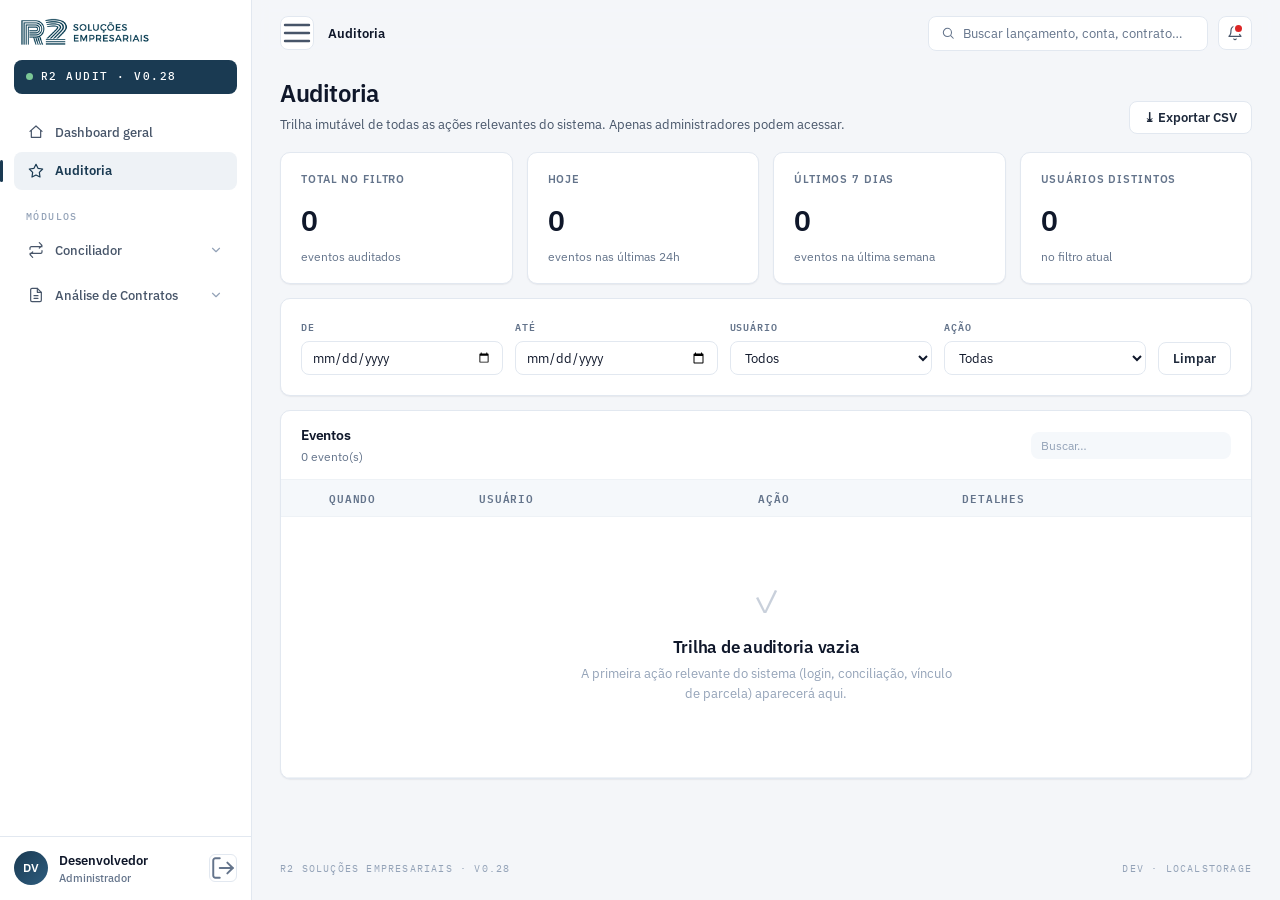
==== commit 90713cce: "v0.28 · page transition + empty states + validacao CNPJ + notif extra Page transition - .r2-content " ====
--- a/auditoria.html
+++ b/auditoria.html
@@ -4,8 +4,8 @@
 <meta charset="UTF-8">
 <meta name="viewport" content="width=device-width, initial-scale=1.0">
 <title>Auditoria · R2 Audit</title>
-<link rel="stylesheet" href="styles/theme.css?v=0.27">
-<link rel="stylesheet" href="shared.css?v=0.27">
+<link rel="stylesheet" href="styles/theme.css?v=0.28">
+<link rel="stylesheet" href="shared.css?v=0.28">
 <style>
   .aud-head { display: flex; align-items: flex-end; justify-content: space-between; gap: 14px; margin-bottom: 18px; flex-wrap: wrap; }
   .aud-head h1 { font-size: 24px; font-weight: 600; letter-spacing: -0.02em; margin-bottom: 4px; }
@@ -219,10 +219,10 @@
   </div>
 </div>
 
-<script src="config.js?v=0.27"></script>
-<script src="shared.js?v=0.27"></script>
-<script src="mock-data.js?v=0.27"></script>
-<script src="data.js?v=0.27"></script>
+<script src="config.js?v=0.28"></script>
+<script src="shared.js?v=0.28"></script>
+<script src="mock-data.js?v=0.28"></script>
+<script src="data.js?v=0.28"></script>
 <script>
   if (R2A.requireAuth()) {
     R2A.renderShell({ auditoria: true });
@@ -378,7 +378,23 @@
         // Tabela
         const tbody = document.getElementById('tbody-aud');
         if (lista.length === 0) {
-          tbody.innerHTML = `<tr><td colspan="5" style="padding: 40px; text-align: center; color: var(--ink-4);">Nenhum evento encontrado para os filtros aplicados.</td></tr>`;
+          const temEventos = State.eventos.length > 0;
+          const empty = temEventos
+            ? R2A.emptyState({
+                icon: '◌',
+                titulo: 'Nenhum evento no filtro atual',
+                sub: 'Tente ampliar o período ou limpar os filtros.',
+                ctaText: 'Limpar filtros',
+                ctaId: 'aud-empty-clear'
+              })
+            : R2A.emptyState({
+                icon: '✓',
+                titulo: 'Trilha de auditoria vazia',
+                sub: 'A primeira ação relevante do sistema (login, conciliação, vínculo de parcela) aparecerá aqui.'
+              });
+          tbody.innerHTML = `<tr><td colspan="5" style="padding: 0;">${empty}</td></tr>`;
+          const c = document.getElementById('aud-empty-clear');
+          if (c) c.addEventListener('click', () => document.getElementById('btn-limpar').click());
         } else {
           tbody.innerHTML = lista.map((e, i) => {
             const perfilClass = e.usuario_perfil === 'operador' ? 'operador' : '';
--- a/styles/theme.css
+++ b/styles/theme.css
@@ -496,6 +496,14 @@
   min-width: 0;
   overflow-y: visible;
   overflow-x: hidden;
+  animation: r2-fadein .22s ease-out;
+}
+@keyframes r2-fadein {
+  from { opacity: 0; transform: translateY(4px); }
+  to   { opacity: 1; transform: translateY(0); }
+}
+@media (prefers-reduced-motion: reduce) {
+  .r2-content, .r2a-content { animation: none; }
 }
 
 .r2-footer,
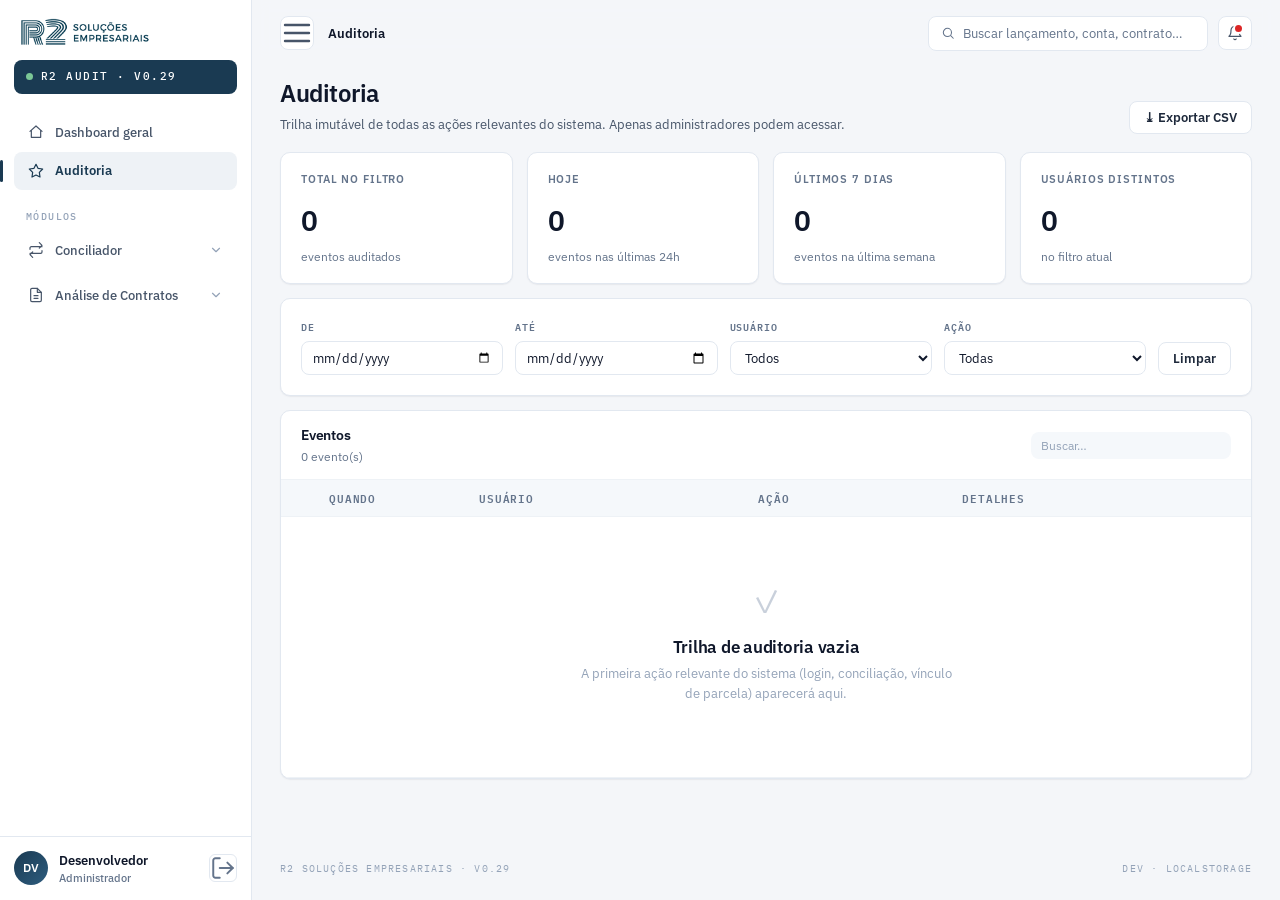
==== commit 3bb2ac36: "v0.29 · renegociacao de contrato Feature de negocio importante para CFO: quando contrato eh quitado " ====
--- a/auditoria.html
+++ b/auditoria.html
@@ -4,8 +4,8 @@
 <meta charset="UTF-8">
 <meta name="viewport" content="width=device-width, initial-scale=1.0">
 <title>Auditoria · R2 Audit</title>
-<link rel="stylesheet" href="styles/theme.css?v=0.28">
-<link rel="stylesheet" href="shared.css?v=0.28">
+<link rel="stylesheet" href="styles/theme.css?v=0.29">
+<link rel="stylesheet" href="shared.css?v=0.29">
 <style>
   .aud-head { display: flex; align-items: flex-end; justify-content: space-between; gap: 14px; margin-bottom: 18px; flex-wrap: wrap; }
   .aud-head h1 { font-size: 24px; font-weight: 600; letter-spacing: -0.02em; margin-bottom: 4px; }
@@ -219,10 +219,10 @@
   </div>
 </div>
 
-<script src="config.js?v=0.28"></script>
-<script src="shared.js?v=0.28"></script>
-<script src="mock-data.js?v=0.28"></script>
-<script src="data.js?v=0.28"></script>
+<script src="config.js?v=0.29"></script>
+<script src="shared.js?v=0.29"></script>
+<script src="mock-data.js?v=0.29"></script>
+<script src="data.js?v=0.29"></script>
 <script>
   if (R2A.requireAuth()) {
     R2A.renderShell({ auditoria: true });
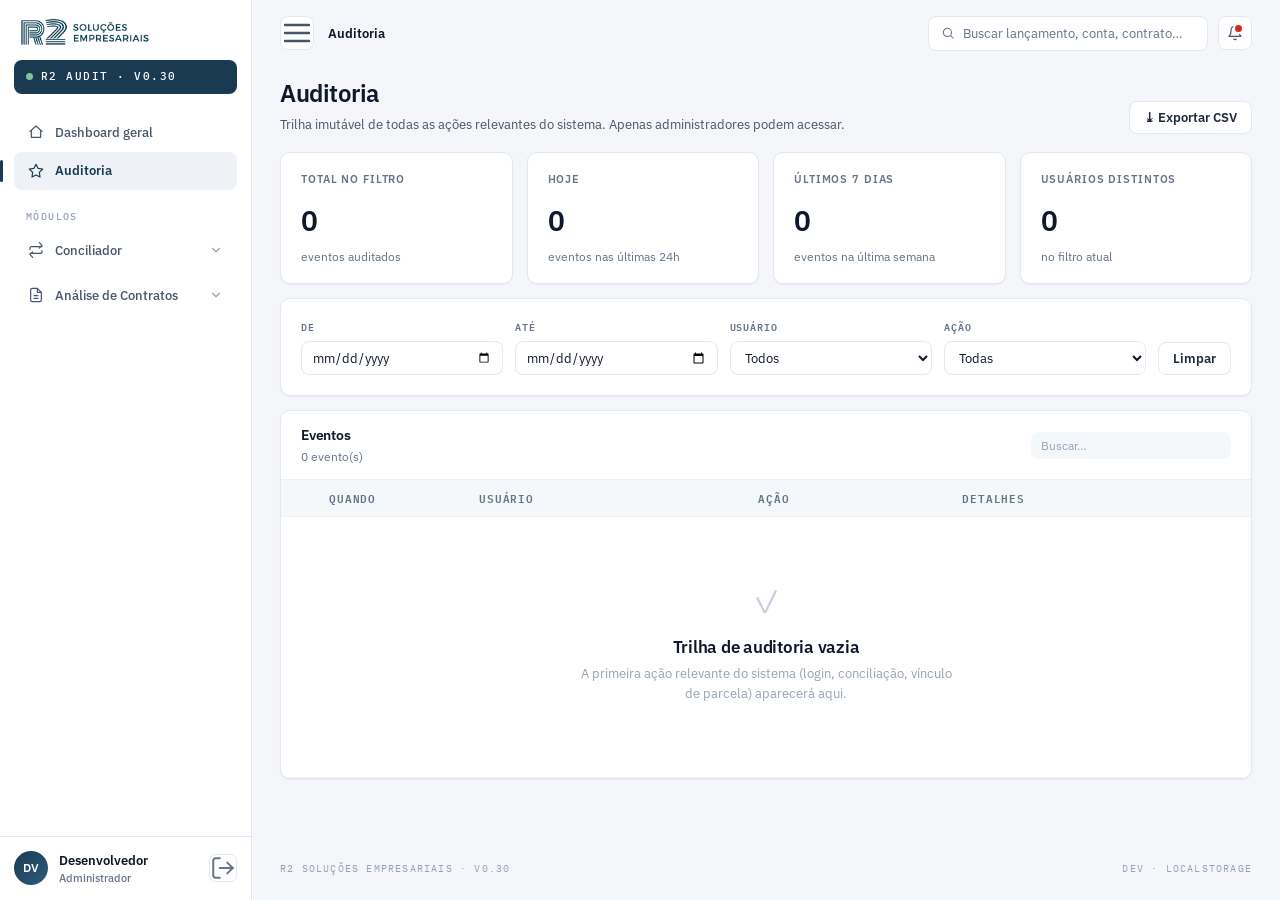
==== commit 616bf0f0: "v0.30 · UI cadeia de renegociacoes + skeleton no detalhe do contrato Banner cadeia de renegociacoes " ====
--- a/auditoria.html
+++ b/auditoria.html
@@ -4,8 +4,8 @@
 <meta charset="UTF-8">
 <meta name="viewport" content="width=device-width, initial-scale=1.0">
 <title>Auditoria · R2 Audit</title>
-<link rel="stylesheet" href="styles/theme.css?v=0.29">
-<link rel="stylesheet" href="shared.css?v=0.29">
+<link rel="stylesheet" href="styles/theme.css?v=0.30">
+<link rel="stylesheet" href="shared.css?v=0.30">
 <style>
   .aud-head { display: flex; align-items: flex-end; justify-content: space-between; gap: 14px; margin-bottom: 18px; flex-wrap: wrap; }
   .aud-head h1 { font-size: 24px; font-weight: 600; letter-spacing: -0.02em; margin-bottom: 4px; }
@@ -219,10 +219,10 @@
   </div>
 </div>
 
-<script src="config.js?v=0.29"></script>
-<script src="shared.js?v=0.29"></script>
-<script src="mock-data.js?v=0.29"></script>
-<script src="data.js?v=0.29"></script>
+<script src="config.js?v=0.30"></script>
+<script src="shared.js?v=0.30"></script>
+<script src="mock-data.js?v=0.30"></script>
+<script src="data.js?v=0.30"></script>
 <script>
   if (R2A.requireAuth()) {
     R2A.renderShell({ auditoria: true });
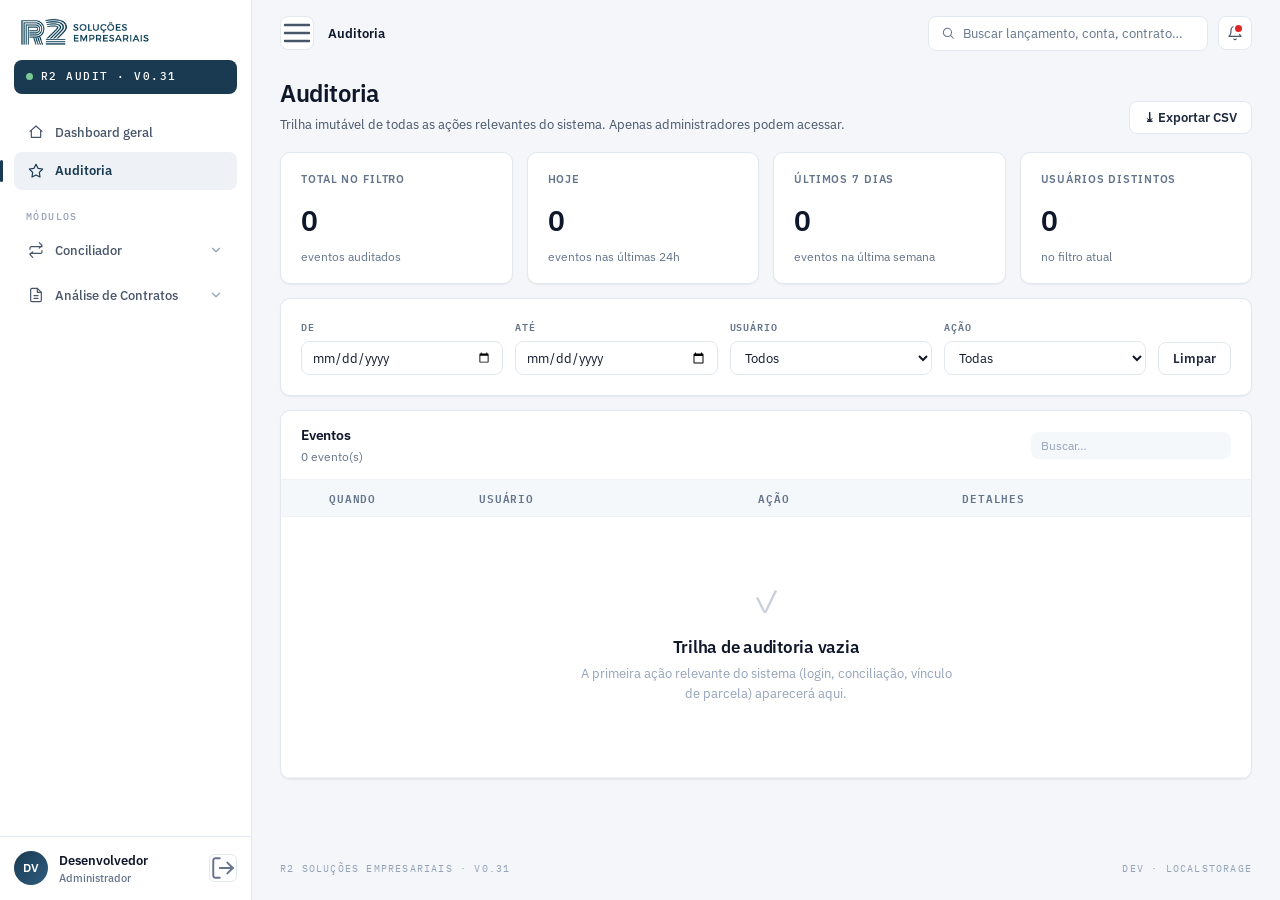
==== commit 76c8afdf: "v0.31 · page transition fade-in + badge cadeia na lista de contratos Page transition - theme.css gan" ====
--- a/auditoria.html
+++ b/auditoria.html
@@ -4,8 +4,8 @@
 <meta charset="UTF-8">
 <meta name="viewport" content="width=device-width, initial-scale=1.0">
 <title>Auditoria · R2 Audit</title>
-<link rel="stylesheet" href="styles/theme.css?v=0.30">
-<link rel="stylesheet" href="shared.css?v=0.30">
+<link rel="stylesheet" href="styles/theme.css?v=0.31">
+<link rel="stylesheet" href="shared.css?v=0.31">
 <style>
   .aud-head { display: flex; align-items: flex-end; justify-content: space-between; gap: 14px; margin-bottom: 18px; flex-wrap: wrap; }
   .aud-head h1 { font-size: 24px; font-weight: 600; letter-spacing: -0.02em; margin-bottom: 4px; }
@@ -219,10 +219,10 @@
   </div>
 </div>
 
-<script src="config.js?v=0.30"></script>
-<script src="shared.js?v=0.30"></script>
-<script src="mock-data.js?v=0.30"></script>
-<script src="data.js?v=0.30"></script>
+<script src="config.js?v=0.31"></script>
+<script src="shared.js?v=0.31"></script>
+<script src="mock-data.js?v=0.31"></script>
+<script src="data.js?v=0.31"></script>
 <script>
   if (R2A.requireAuth()) {
     R2A.renderShell({ auditoria: true });
--- a/styles/theme.css
+++ b/styles/theme.css
@@ -1182,6 +1182,19 @@
 .r2-empty .icon { font-size: 32px; margin-bottom: 10px; opacity: 0.5; }
 .r2-empty h2 { color: var(--ink-1); font-size: 17px; margin-bottom: 4px; }
 
+/* Page transition · fade-in sutil ao carregar/navegar */
+@keyframes r2-page-in {
+  from { opacity: 0; transform: translateY(6px); }
+  to   { opacity: 1; transform: translateY(0); }
+}
+.r2-content,
+.r2a-content {
+  animation: r2-page-in .26s cubic-bezier(.2, .8, .2, 1);
+}
+@media (prefers-reduced-motion: reduce) {
+  .r2-content, .r2a-content { animation: none; }
+}
+
 /* Skeleton loading · barra animada para listas grandes */
 @keyframes r2-skeleton-shimmer {
   0%   { background-position: -480px 0; }
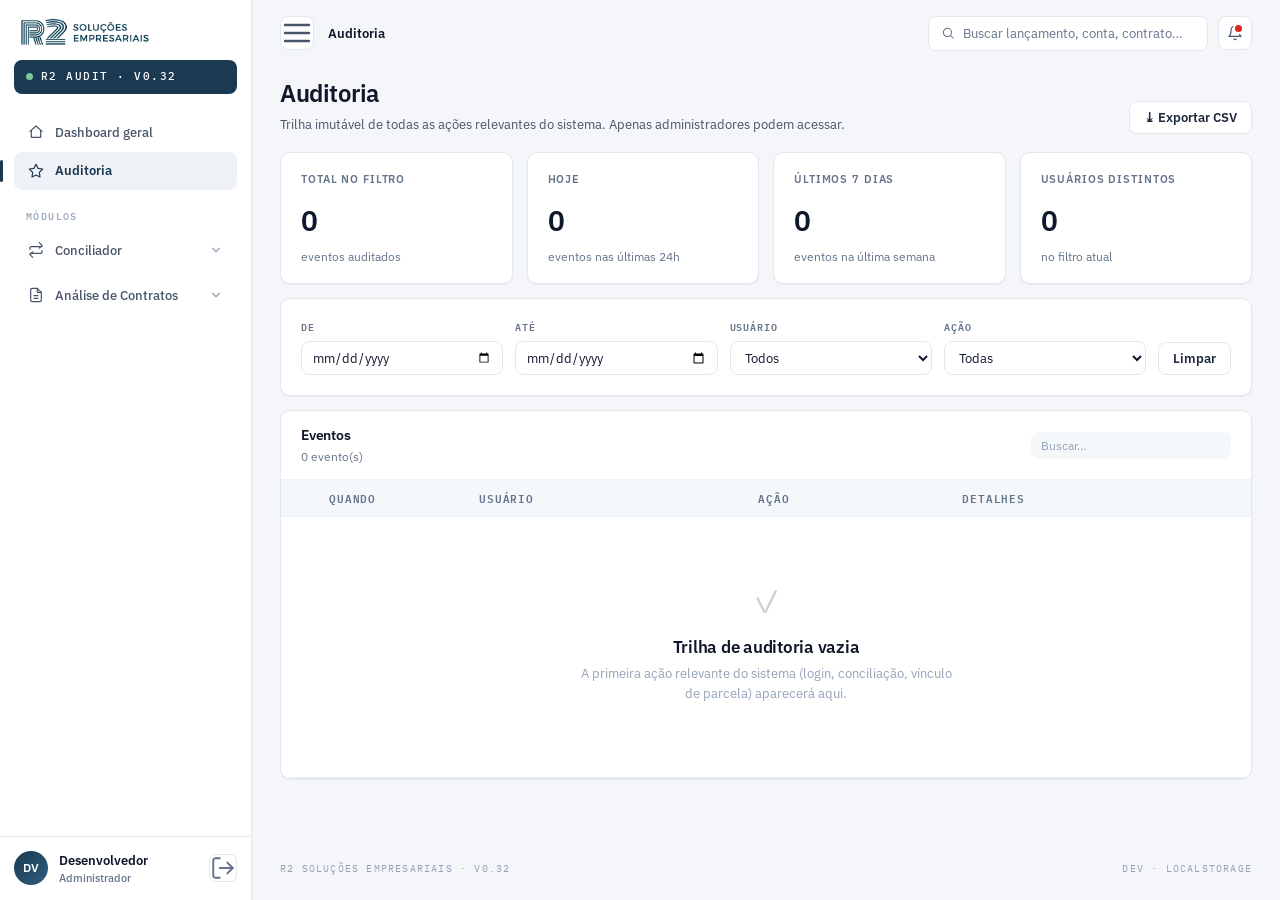
==== commit 041a144b: "v0.32 · validacao inline (CNPJ, CPF, email, datas) + UI de erro consistente Helpers em shared.js · R" ====
--- a/auditoria.html
+++ b/auditoria.html
@@ -4,8 +4,8 @@
 <meta charset="UTF-8">
 <meta name="viewport" content="width=device-width, initial-scale=1.0">
 <title>Auditoria · R2 Audit</title>
-<link rel="stylesheet" href="styles/theme.css?v=0.31">
-<link rel="stylesheet" href="shared.css?v=0.31">
+<link rel="stylesheet" href="styles/theme.css?v=0.32">
+<link rel="stylesheet" href="shared.css?v=0.32">
 <style>
   .aud-head { display: flex; align-items: flex-end; justify-content: space-between; gap: 14px; margin-bottom: 18px; flex-wrap: wrap; }
   .aud-head h1 { font-size: 24px; font-weight: 600; letter-spacing: -0.02em; margin-bottom: 4px; }
@@ -219,10 +219,10 @@
   </div>
 </div>
 
-<script src="config.js?v=0.31"></script>
-<script src="shared.js?v=0.31"></script>
-<script src="mock-data.js?v=0.31"></script>
-<script src="data.js?v=0.31"></script>
+<script src="config.js?v=0.32"></script>
+<script src="shared.js?v=0.32"></script>
+<script src="mock-data.js?v=0.32"></script>
+<script src="data.js?v=0.32"></script>
 <script>
   if (R2A.requireAuth()) {
     R2A.renderShell({ auditoria: true });
--- a/styles/theme.css
+++ b/styles/theme.css
@@ -919,6 +919,44 @@
   box-shadow: 0 0 0 3px rgba(26,58,82,.12);
 }
 
+/* Campo com erro inline */
+.is-invalid,
+input.is-invalid,
+select.is-invalid,
+textarea.is-invalid {
+  border-color: var(--err) !important;
+  background: var(--err-soft) !important;
+}
+.is-invalid:focus,
+input.is-invalid:focus,
+select.is-invalid:focus,
+textarea.is-invalid:focus {
+  box-shadow: 0 0 0 3px rgba(220, 38, 38, 0.18) !important;
+}
+.r2-field-error {
+  color: var(--err);
+  font-size: 11px;
+  font-family: var(--font-mono);
+  margin-top: 4px;
+  display: flex;
+  align-items: center;
+  gap: 5px;
+}
+.r2-field-error::before {
+  content: '!';
+  display: inline-flex;
+  align-items: center;
+  justify-content: center;
+  width: 14px;
+  height: 14px;
+  background: var(--err);
+  color: #fff;
+  border-radius: 999px;
+  font-size: 9px;
+  font-weight: 700;
+  flex-shrink: 0;
+}
+
 /* Hero (dashboard geral) */
 .r2-hero {
   background: linear-gradient(135deg, var(--navy) 0%, var(--navy-deep) 100%);
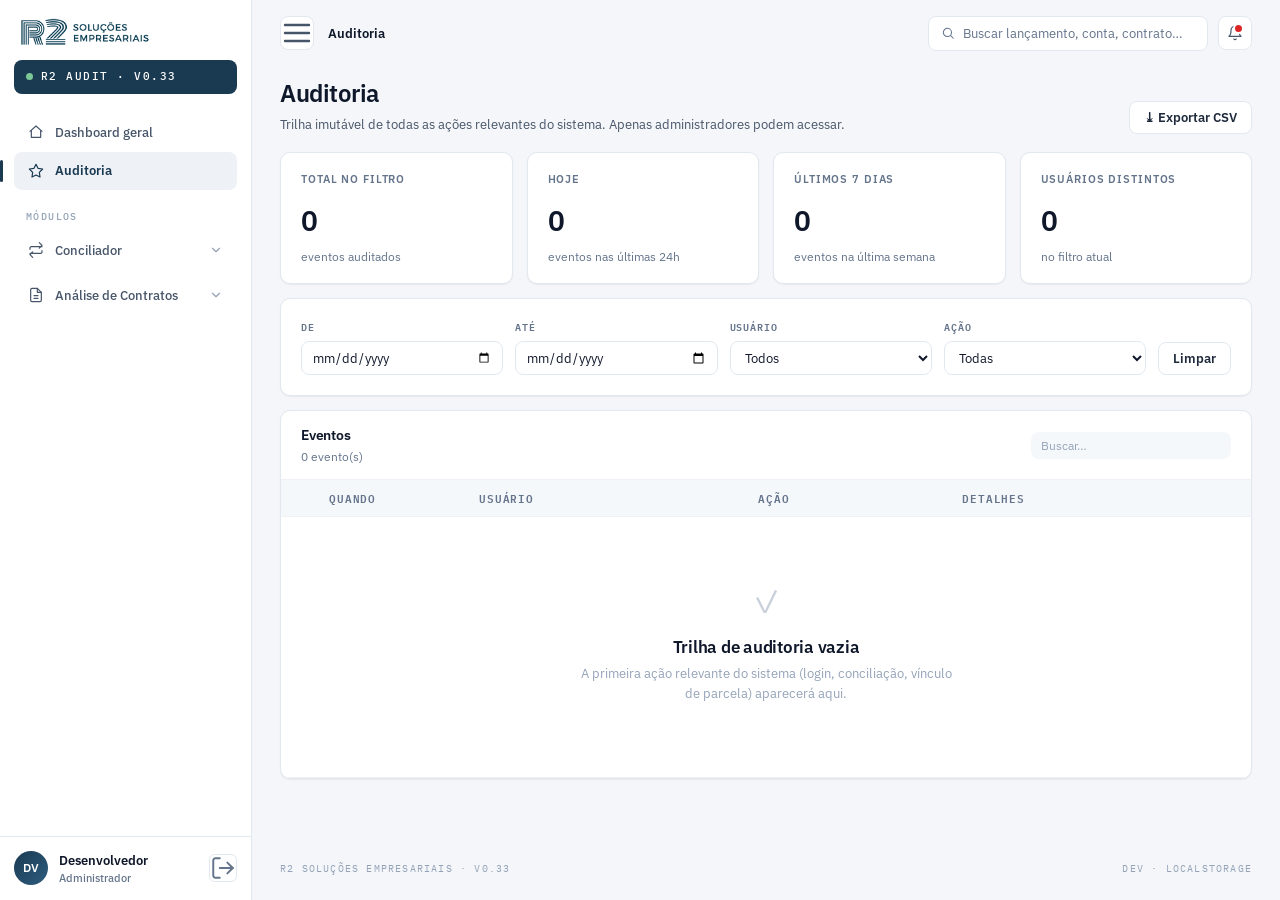
==== commit 2d05e721: "v0.33 · botao Duplicar contrato (clone independente) Diferenca operacional do Renegociar: - Renegoci" ====
--- a/auditoria.html
+++ b/auditoria.html
@@ -4,8 +4,8 @@
 <meta charset="UTF-8">
 <meta name="viewport" content="width=device-width, initial-scale=1.0">
 <title>Auditoria · R2 Audit</title>
-<link rel="stylesheet" href="styles/theme.css?v=0.32">
-<link rel="stylesheet" href="shared.css?v=0.32">
+<link rel="stylesheet" href="styles/theme.css?v=0.33">
+<link rel="stylesheet" href="shared.css?v=0.33">
 <style>
   .aud-head { display: flex; align-items: flex-end; justify-content: space-between; gap: 14px; margin-bottom: 18px; flex-wrap: wrap; }
   .aud-head h1 { font-size: 24px; font-weight: 600; letter-spacing: -0.02em; margin-bottom: 4px; }
@@ -219,10 +219,10 @@
   </div>
 </div>
 
-<script src="config.js?v=0.32"></script>
-<script src="shared.js?v=0.32"></script>
-<script src="mock-data.js?v=0.32"></script>
-<script src="data.js?v=0.32"></script>
+<script src="config.js?v=0.33"></script>
+<script src="shared.js?v=0.33"></script>
+<script src="mock-data.js?v=0.33"></script>
+<script src="data.js?v=0.33"></script>
 <script>
   if (R2A.requireAuth()) {
     R2A.renderShell({ auditoria: true });
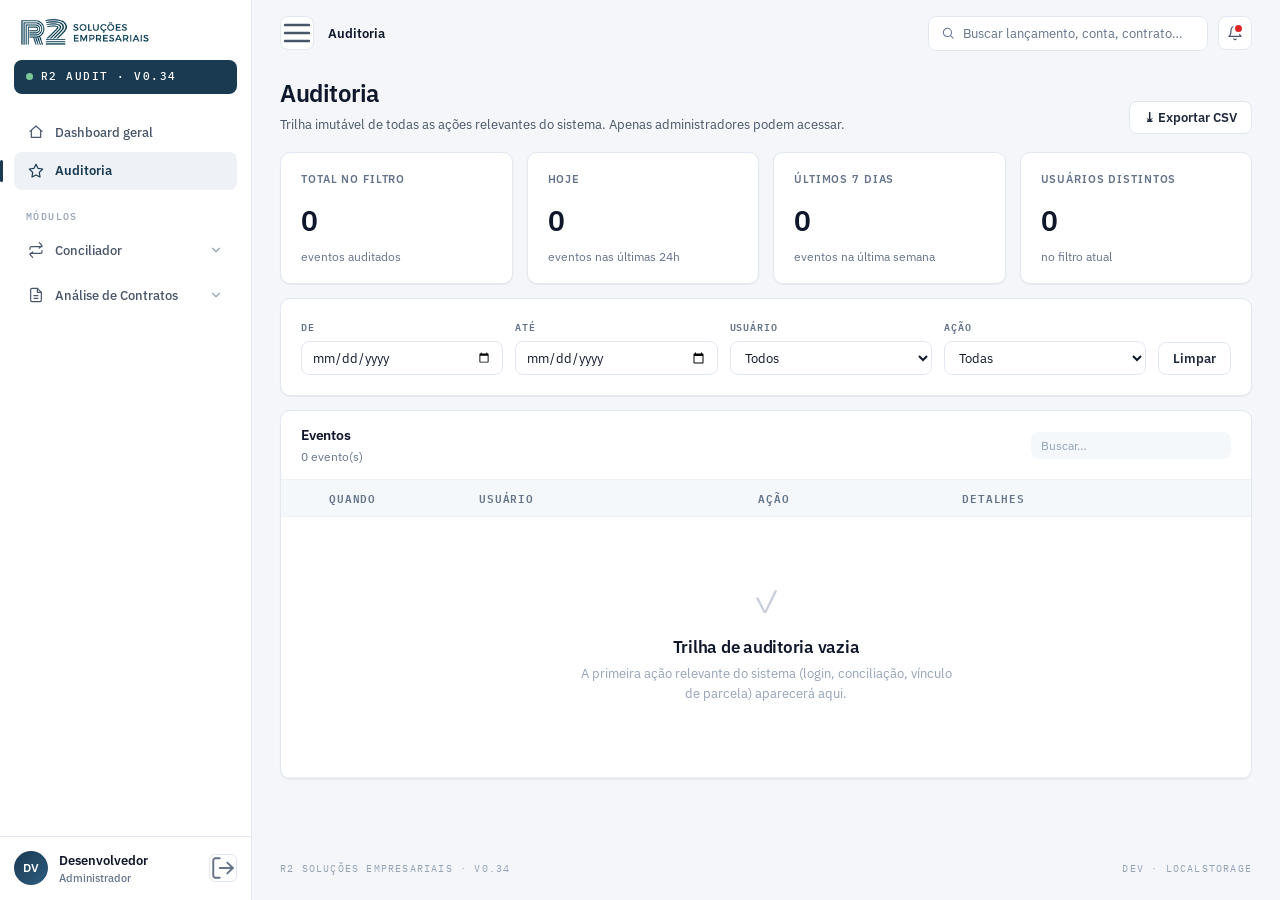
==== commit d85d89b8: "v0.34 · reverter Onda 0 + filtro cadeia + skeletons + PDF com cadeia Reverter transferencias espelha" ====
--- a/auditoria.html
+++ b/auditoria.html
@@ -4,8 +4,8 @@
 <meta charset="UTF-8">
 <meta name="viewport" content="width=device-width, initial-scale=1.0">
 <title>Auditoria · R2 Audit</title>
-<link rel="stylesheet" href="styles/theme.css?v=0.33">
-<link rel="stylesheet" href="shared.css?v=0.33">
+<link rel="stylesheet" href="styles/theme.css?v=0.34">
+<link rel="stylesheet" href="shared.css?v=0.34">
 <style>
   .aud-head { display: flex; align-items: flex-end; justify-content: space-between; gap: 14px; margin-bottom: 18px; flex-wrap: wrap; }
   .aud-head h1 { font-size: 24px; font-weight: 600; letter-spacing: -0.02em; margin-bottom: 4px; }
@@ -219,10 +219,10 @@
   </div>
 </div>
 
-<script src="config.js?v=0.33"></script>
-<script src="shared.js?v=0.33"></script>
-<script src="mock-data.js?v=0.33"></script>
-<script src="data.js?v=0.33"></script>
+<script src="config.js?v=0.34"></script>
+<script src="shared.js?v=0.34"></script>
+<script src="mock-data.js?v=0.34"></script>
+<script src="data.js?v=0.34"></script>
 <script>
   if (R2A.requireAuth()) {
     R2A.renderShell({ auditoria: true });
